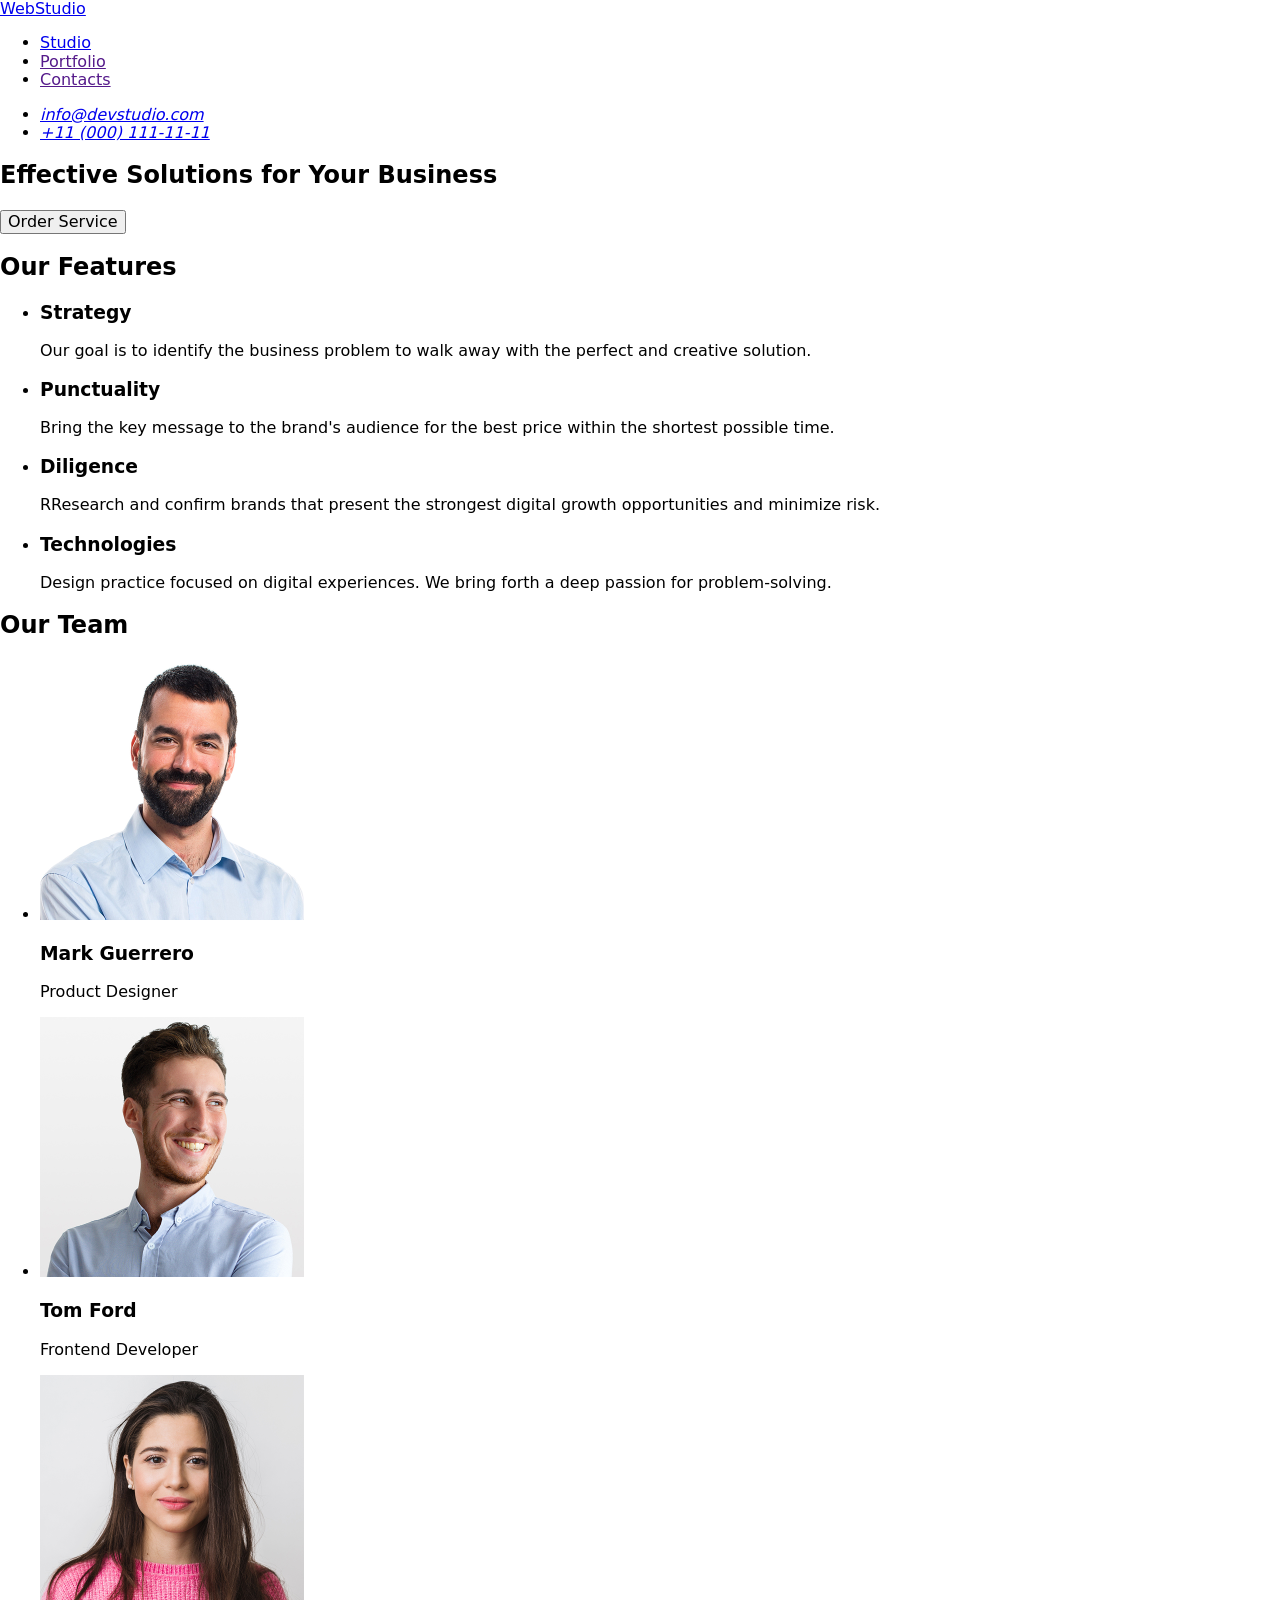
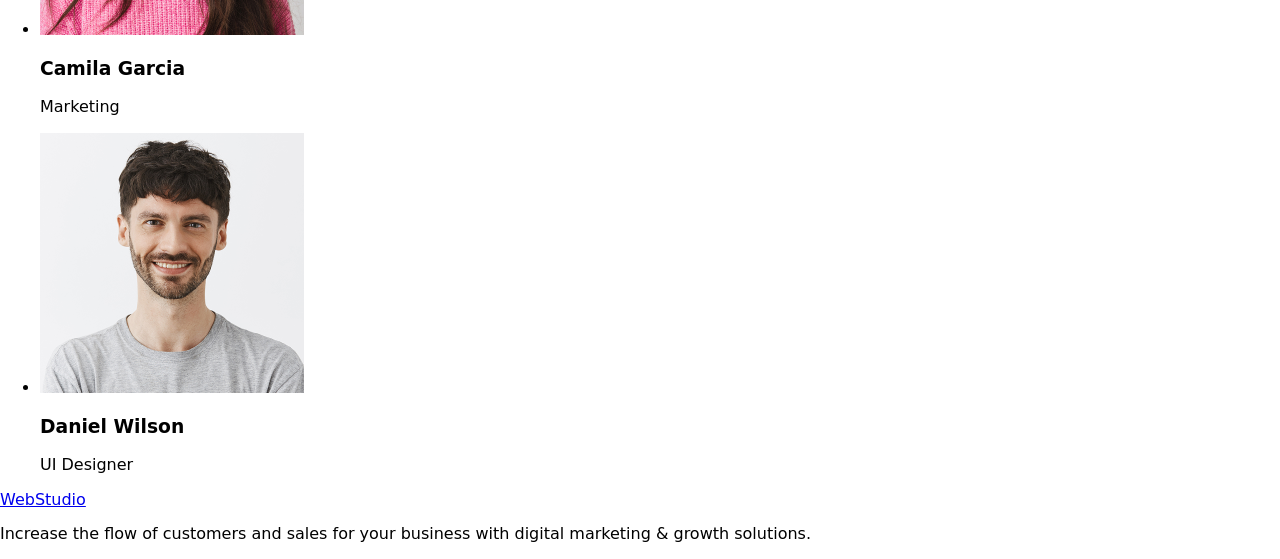
==== index.html @ c89d57f1 "css" ====
<!DOCTYPE html>
<html lang="en">
<head>
    <meta charset="UTF-8">
    <meta name="viewport" content="width=device-width, initial-scale=1.0">
    <link rel="preconnect" href="https://fonts.googleapis.com">
    <link rel="preconnect" href="https://fonts.gstatic.com" crossorigin>
    <link
        href="https://fonts.googleapis.com/css2?family=Raleway:ital,wght@0,100..900;1,100..900&family=Roboto:ital@0;1&display=swap"
        rel="stylesheet">
    <link rel="stylesheet" href="https://cdn.jsdelivr.net/npm/modern-normalize@2.0.0/modern-normalize.min.css">
    <link rel="stylesheet" href="./css/style.css" />
    <title>Document</title>
</head>

<body>
    <header>
        <a href="./index.html">WebStudio</a>
        <nav>
            <ul>
                <li><a href="./index.html">Studio</a></li>
                <li><a href="">Portfolio</a></li>
                <li><a href="">Contacts</a></li>
            </ul>
        </nav>
        <address>
            <ul>
                <li><a href="mailto:info@devstudio.com">info@devstudio.com</a></li>
                <li><a href="tel:+110001111111">+11 (000) 111-11-11</a></li>
            </ul>
        </address>
    </header>

    <main>
        <section>
            <h1>Effective Solutions for Your Business</h1>
            <button type="button">Order Service</button>
        </section>

        <section>
            <h2>Our Features</h2>
            <ul>
                <li>
                    <h3>Strategy</h3>
                    <p>Our goal is to identify the business problem to walk away with the perfect and creative solution.</p>
                </li>
                <li>
                    <h3>Punctuality</h3>
                    <p>Bring the key message to the brand's audience for the best price within the shortest possible time.</p>
                </li>
                <li>
                    <h3>Diligence</h3>
                    <p>RResearch and confirm brands that present the strongest digital growth opportunities and minimize risk.</p>
                </li>
                <li>
                    <h3>Technologies</h3>
                    <p>Design practice focused on digital experiences. We bring forth a deep passion for problem-solving.</p>
                </li>
            </ul>
        </section>

        <section>
            <h2>Our Team</h2>
            <ul>
                <li>
                    <img src="./images/img-3.jpg" width="264" height="260" alt="Mark Guerrero"/>
                    <h3>Mark Guerrero</h3>
                    <p>Product Designer</p>
                </li>
                <li>
                    <img src="./images/img-2.jpg" width="264" height="260" alt="Tom Ford" />
                    <h3>Tom Ford</h3>
                    <p>Frontend Developer</p>
                </li>
                <li>
                    <img src="./images/img-1.jpg" width="264" height="260" alt="Camila Garcia" />
                    <h3>Camila Garcia</h3>
                    <p>Marketing</p>
                </li>
                <li>
                    <img src="./images/img.jpg" width="264" height="260" alt="Daniel Wilson" />
                    <h3>Daniel Wilson</h3>
                    <p>UI Designer</p>
                </li>
            </ul>
        </section>
    </main>

    <footer>
        <a href="./index.html">WebStudio</a>
        <p>Increase the flow of customers and sales for your business with digital marketing & growth solutions.</p>
    </footer>
</body>
</html>
---- css/style.css ----
/*.roboto-<uniquifier> {
    font-family: "Roboto", sans-serif;
    font-optical-sizing: auto;
    font-weight: 400;
    font-style: normal;
    font-variation-settings:
        "wdth" 100;
}

.raleway-<uniquifier> {
    font-family: "Raleway", sans-serif;
    font-optical-sizing: auto;
    font-weight: <weight>;
    font-style: normal;
}
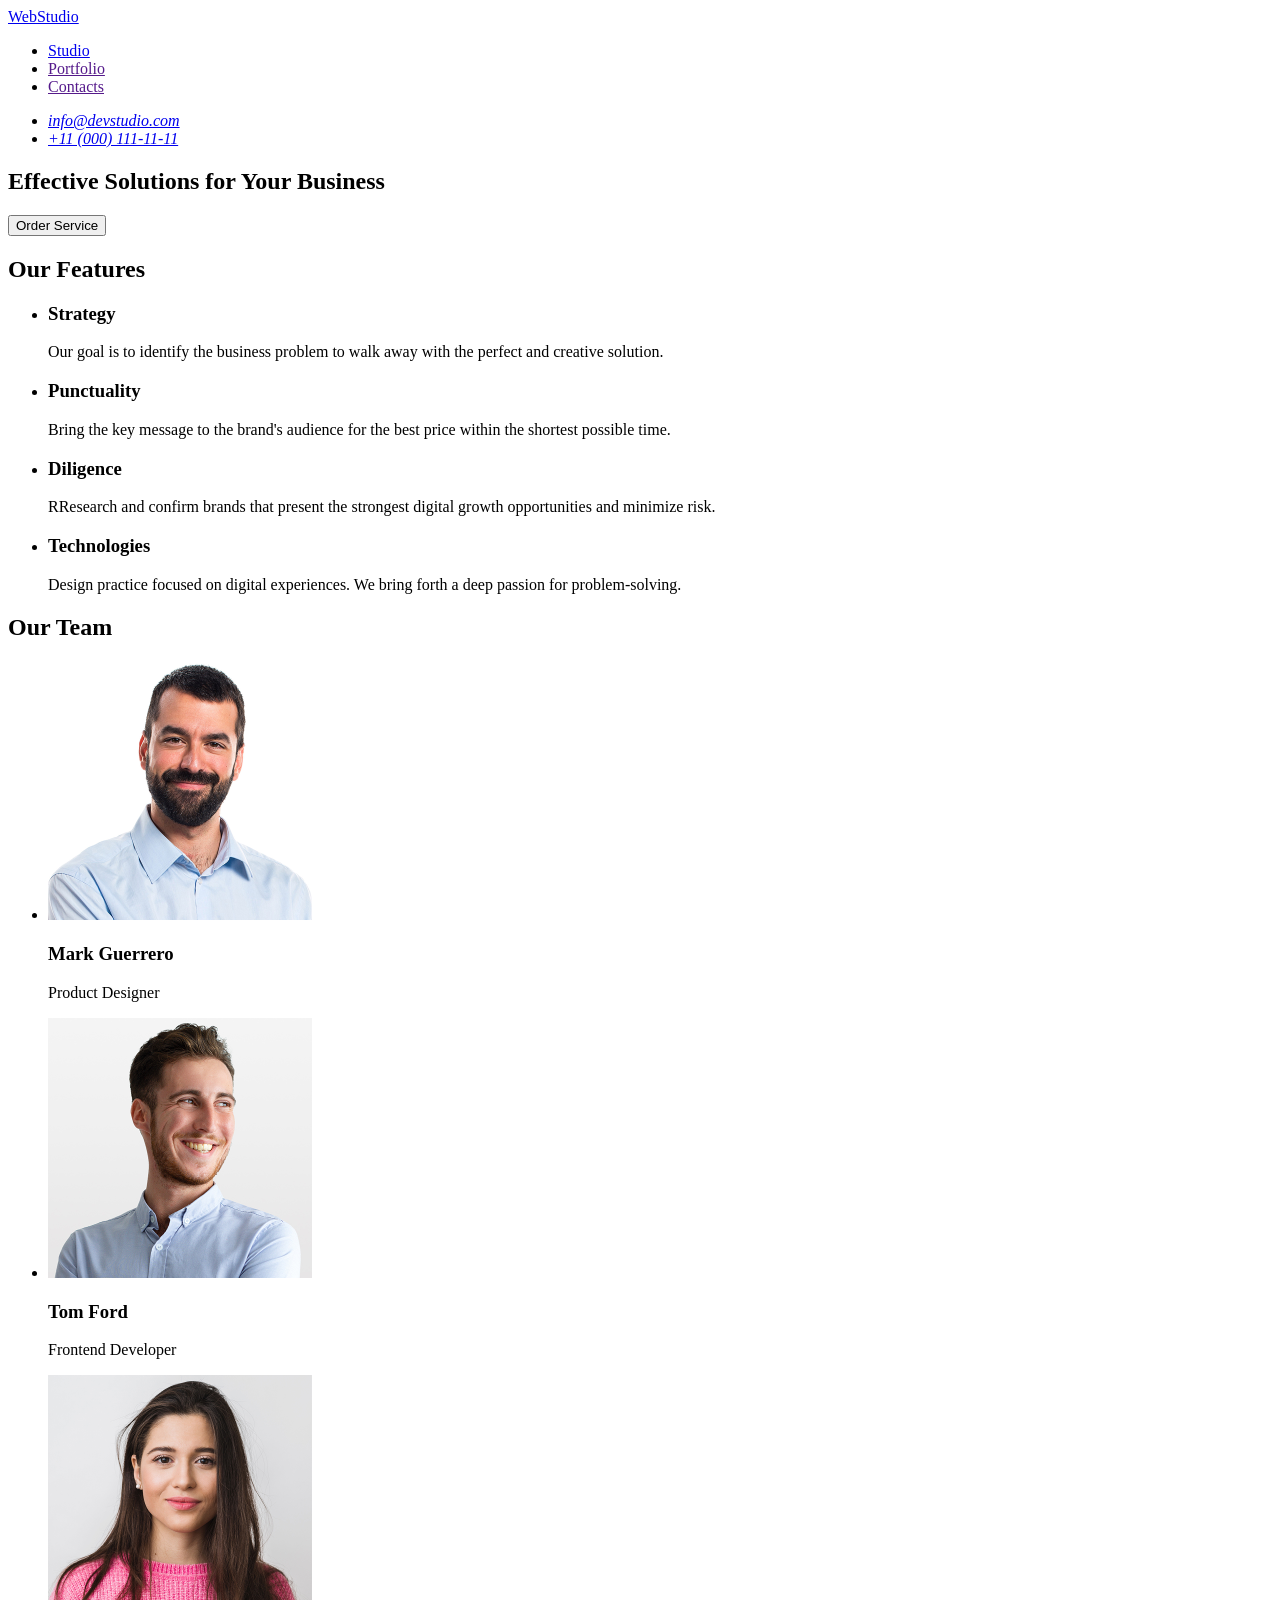
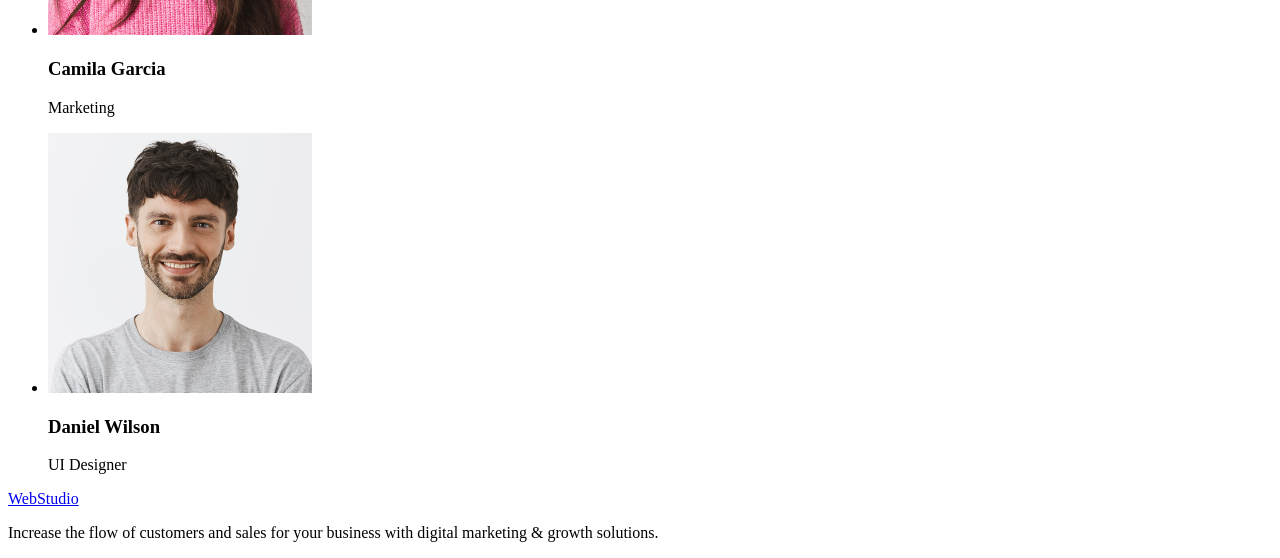
==== commit 9bdf2718: "fonts" ====
--- a/index.html
+++ b/index.html
@@ -5,11 +5,7 @@
     <meta name="viewport" content="width=device-width, initial-scale=1.0">
     <link rel="preconnect" href="https://fonts.googleapis.com">
     <link rel="preconnect" href="https://fonts.gstatic.com" crossorigin>
-    <link
-        href="https://fonts.googleapis.com/css2?family=Raleway:ital,wght@0,100..900;1,100..900&family=Roboto:ital@0;1&display=swap"
-        rel="stylesheet">
-    <link rel="stylesheet" href="https://cdn.jsdelivr.net/npm/modern-normalize@2.0.0/modern-normalize.min.css">
-    <link rel="stylesheet" href="./css/style.css" />
+    <link href="https://fonts.googleapis.com/css2?family=Raleway:ital,wght@0,700;1,700&family=Roboto:ital,wght@0,100..900;1,100..900&display=swap" rel="stylesheet">
     <title>Document</title>
 </head>
 
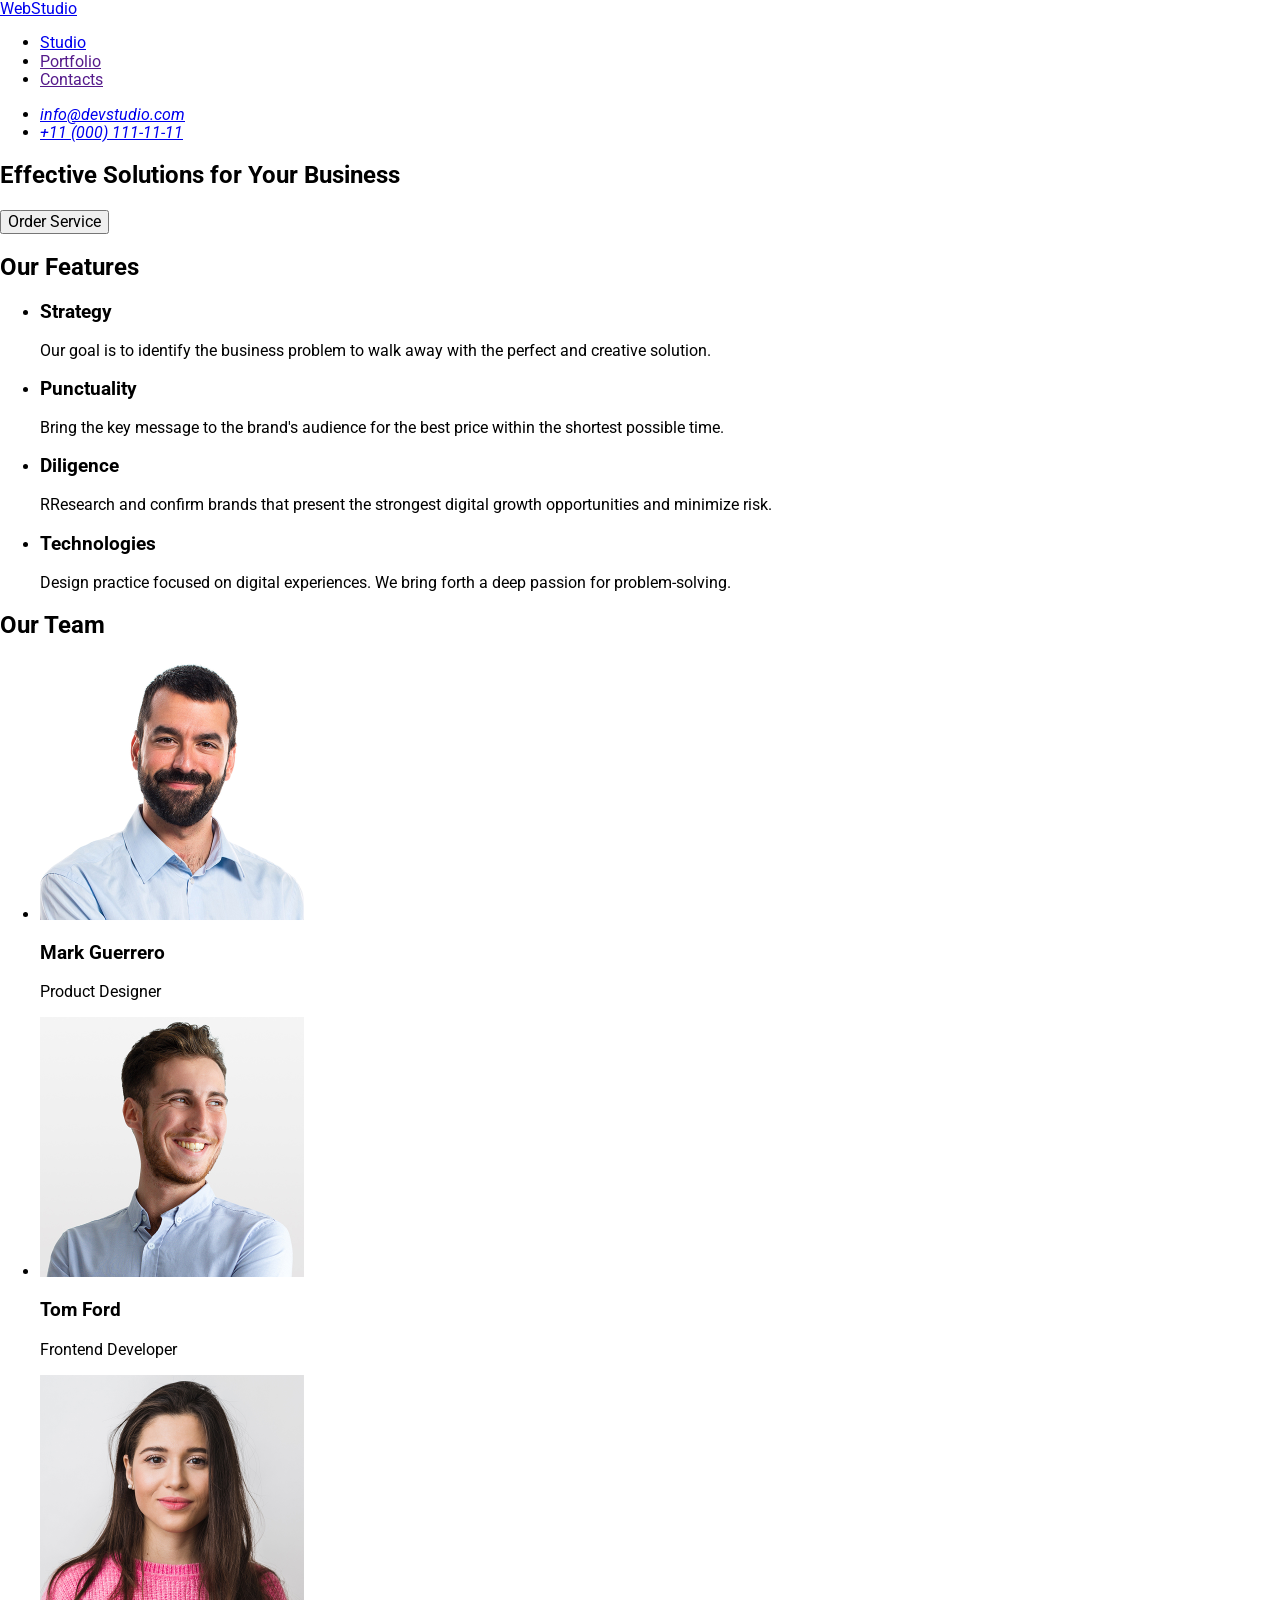
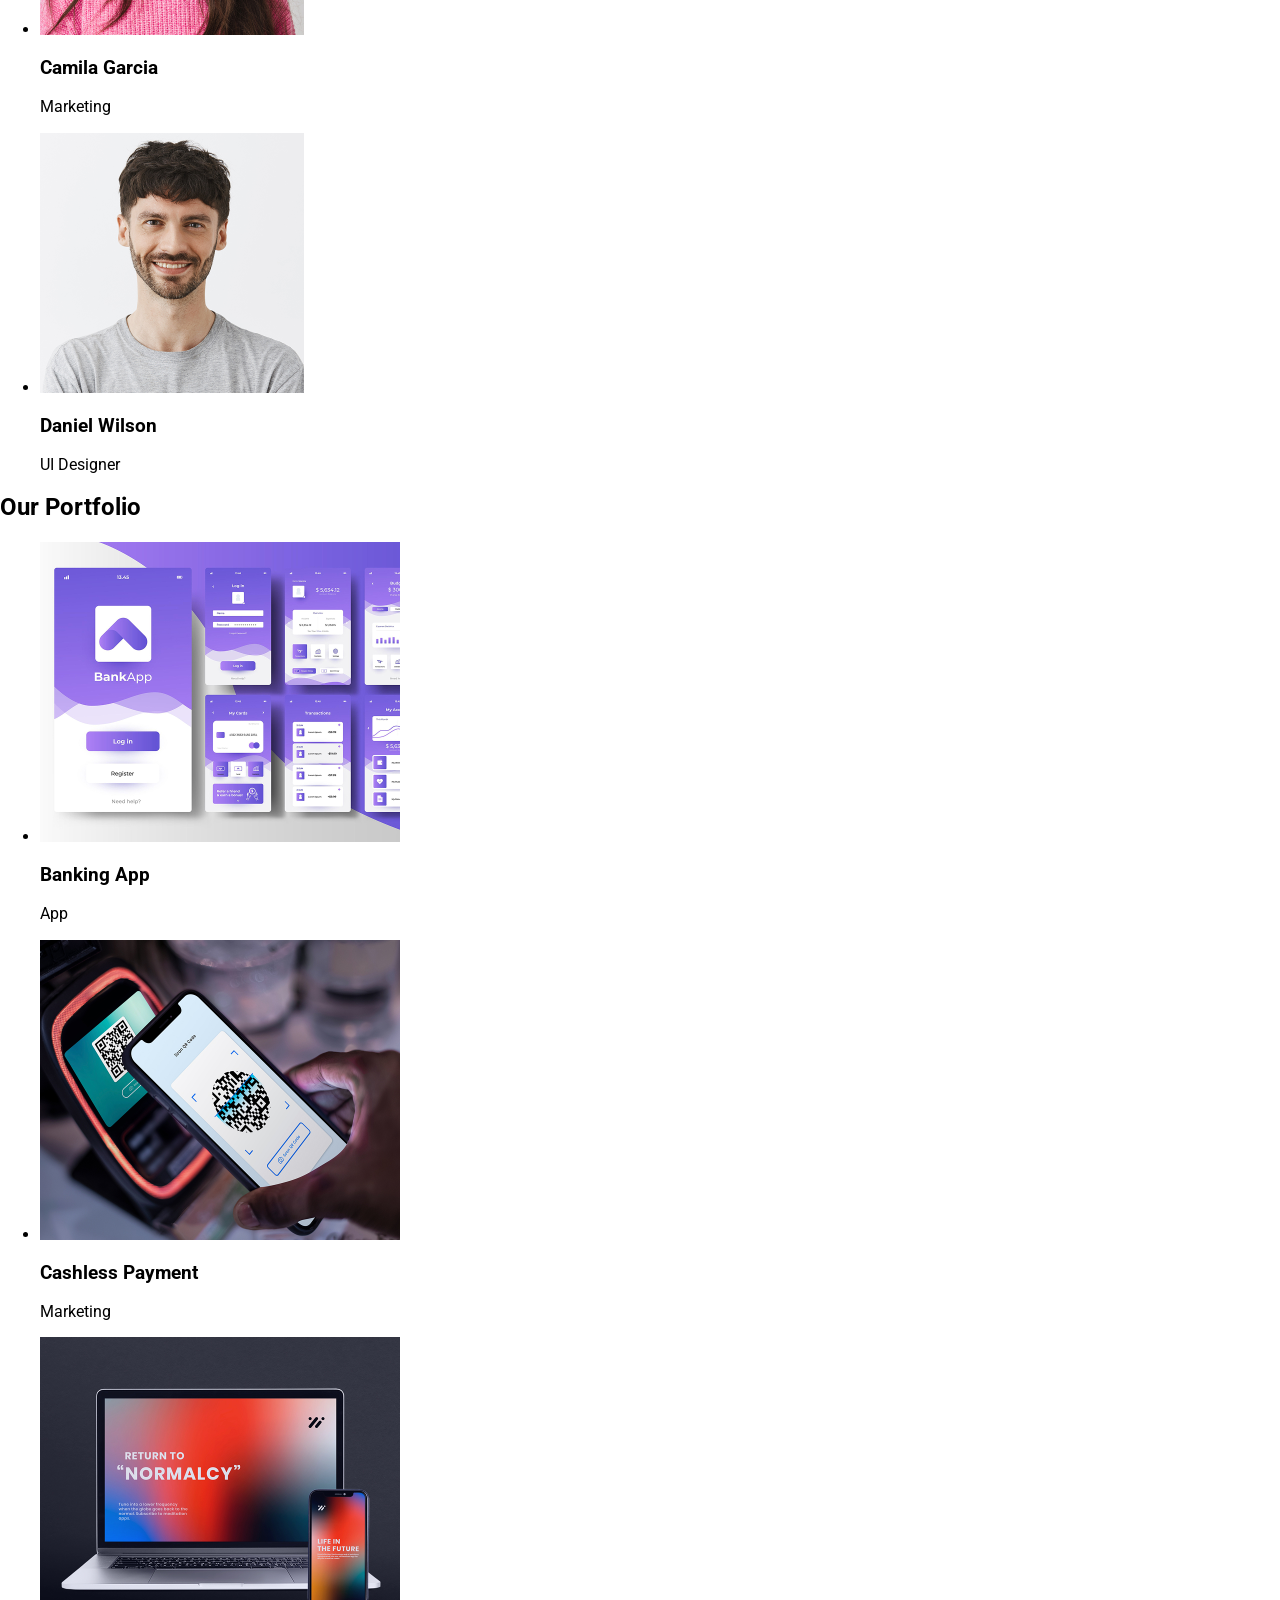
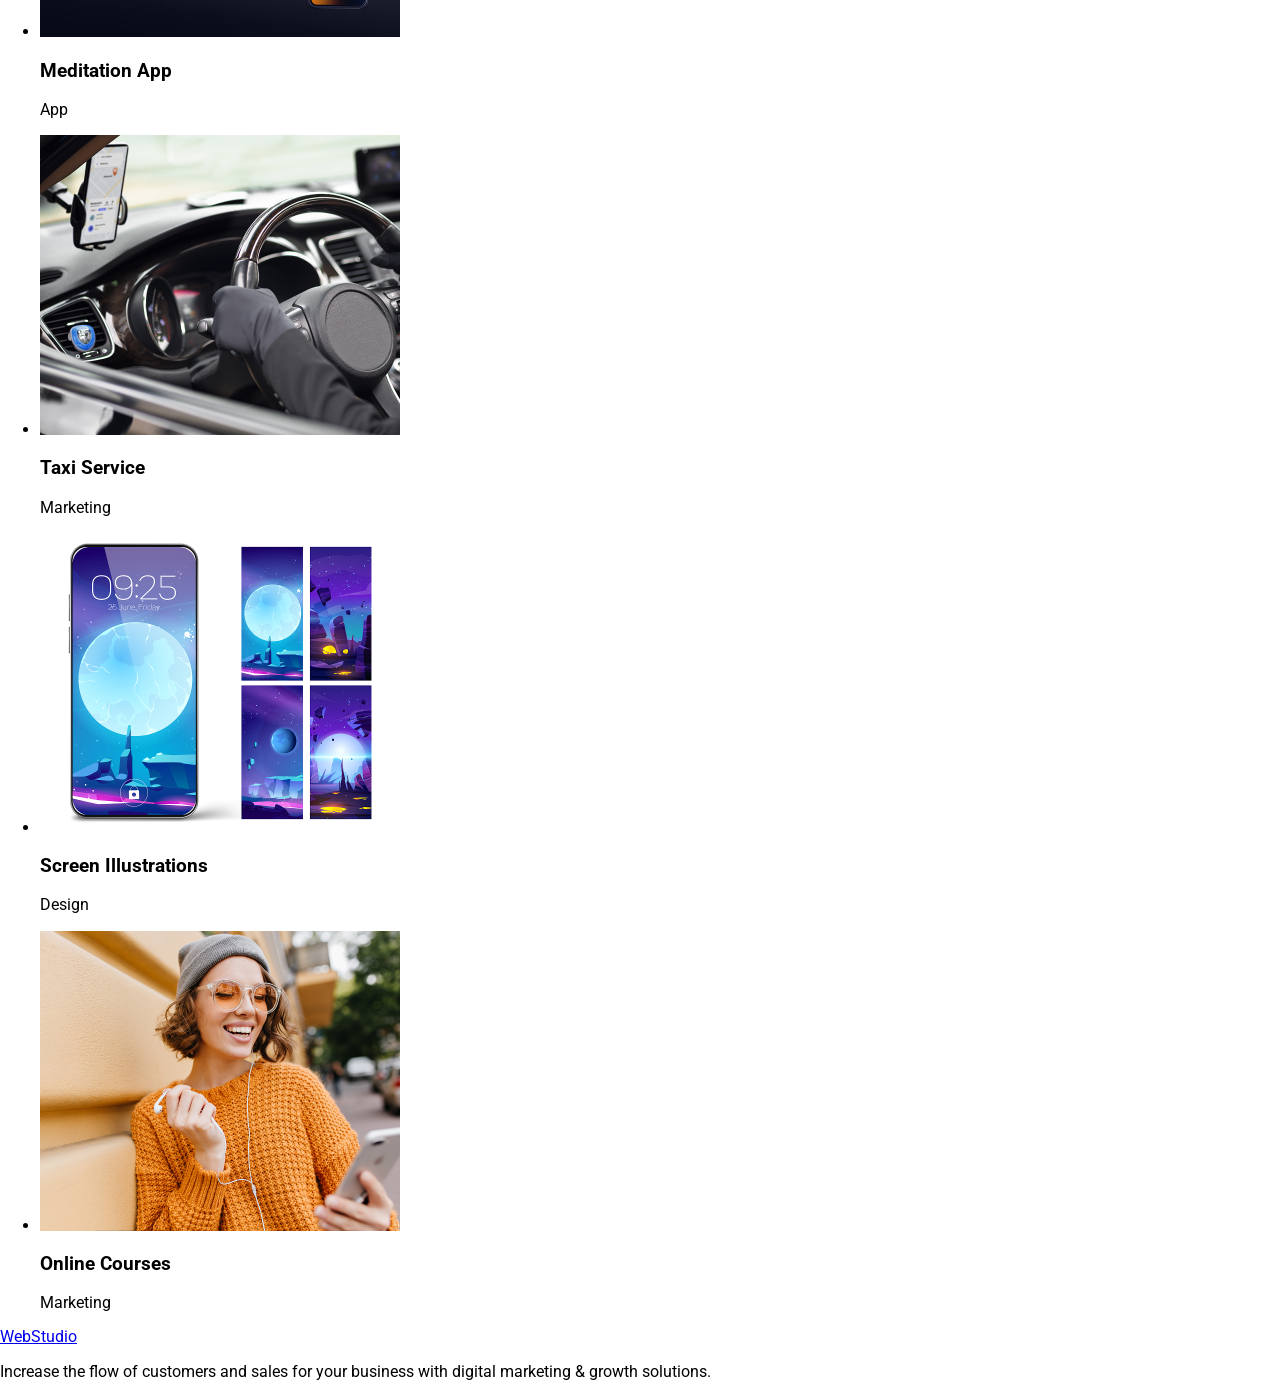
==== commit 99a64d18: "section our portfolio" ====
--- a/index.html
+++ b/index.html
@@ -5,7 +5,9 @@
     <meta name="viewport" content="width=device-width, initial-scale=1.0">
     <link rel="preconnect" href="https://fonts.googleapis.com">
     <link rel="preconnect" href="https://fonts.gstatic.com" crossorigin>
-    <link href="https://fonts.googleapis.com/css2?family=Raleway:ital,wght@0,700;1,700&family=Roboto:ital,wght@0,100..900;1,100..900&display=swap" rel="stylesheet">
+    <link href="https://fonts.googleapis.com/css2?family=Raleway:ital,wght@0,700;1,700&family=Roboto:ital,wght@0,400;500;700&display=swap" rel="stylesheet">
+    <link rel="stylesheet" href="https://cdn.jsdelivr.net/npm/modern-normalize@2.0.0/modern-normalize.min.css">
+    <link rel="stylesheet" href="./css/style.css">
     <title>Document</title>
 </head>
 
@@ -59,24 +61,64 @@
             <h2>Our Team</h2>
             <ul>
                 <li>
-                    <img src="./images/img-3.jpg" width="264" height="260" alt="Mark Guerrero"/>
+                    <img src="./images/guerrero.jpg" width="264" height="260" alt="Mark Guerrero"/>
                     <h3>Mark Guerrero</h3>
                     <p>Product Designer</p>
                 </li>
                 <li>
-                    <img src="./images/img-2.jpg" width="264" height="260" alt="Tom Ford" />
+                    <img src="./images/ford.jpg" width="264" height="260" alt="Tom Ford" />
                     <h3>Tom Ford</h3>
                     <p>Frontend Developer</p>
                 </li>
                 <li>
-                    <img src="./images/img-1.jpg" width="264" height="260" alt="Camila Garcia" />
+                    <img src="./images/garcia.jpg" width="264" height="260" alt="Camila Garcia" />
                     <h3>Camila Garcia</h3>
                     <p>Marketing</p>
                 </li>
                 <li>
-                    <img src="./images/img.jpg" width="264" height="260" alt="Daniel Wilson" />
+                    <img src="./images/wilson.jpg" width="264" height="260" alt="Daniel Wilson" />
                     <h3>Daniel Wilson</h3>
                     <p>UI Designer</p>
+                </li>
+            </ul>
+        </section>
+
+        <section>
+            <h2>Our Portfolio</h2>
+            <ul>
+                <li>
+                    <img src="./images/banking_app.jpg" width="360" height="300" alt="Mobile banking app UI screens in purple gradient style" />
+                    <h3>Banking App</h3>
+                    <p>App</p>
+                </li>
+                <li>
+                    <img src="./images/cashless_payment.jpg" width="360" height="300"
+                        alt="Hand holding a smartphone scanning a QR code on a payment terminal" />
+                    <h3>Cashless Payment</h3>
+                    <p>Marketing</p>
+                </li>
+                <li>
+                    <img src="./images/meditation_app.jpg" width="360" height="300"
+                        alt="Laptop and smartphone displaying colorful gradient screens with promotional text for a meditation app" />
+                    <h3>Meditation App</h3>
+                    <p>App</p>
+                </li>
+                <li>
+                    <img src="./images/taxi_service.jpg" width="360" height="300"
+                        alt="Car interior with a smartphone used as a taxi meter" />
+                    <h3>Taxi Service</h3>
+                    <p>Marketing</p>
+                </li>
+                <li>
+                    <img src="./images/screen_illustrations.jpg" width="360" height="300"
+                        alt="Smartphone displaying its wallpaper" />
+                    <h3>Screen Illustrations</h3>
+                    <p>Design</p>
+                </li>
+                <li>
+                    <img src="./images/online_courses.jpg" width="360" height="300" alt="Smiling woman in headphones listening to an online course" />
+                    <h3>Online Courses</h3>
+                    <p>Marketing</p>
                 </li>
             </ul>
         </section>
--- a/css/style.css
+++ b/css/style.css
@@ -0,0 +1,6 @@
+body {
+    font-family: "Roboto", sans-serif;
+    font-optical-sizing: auto;
+    font-weight: 400;
+}
+
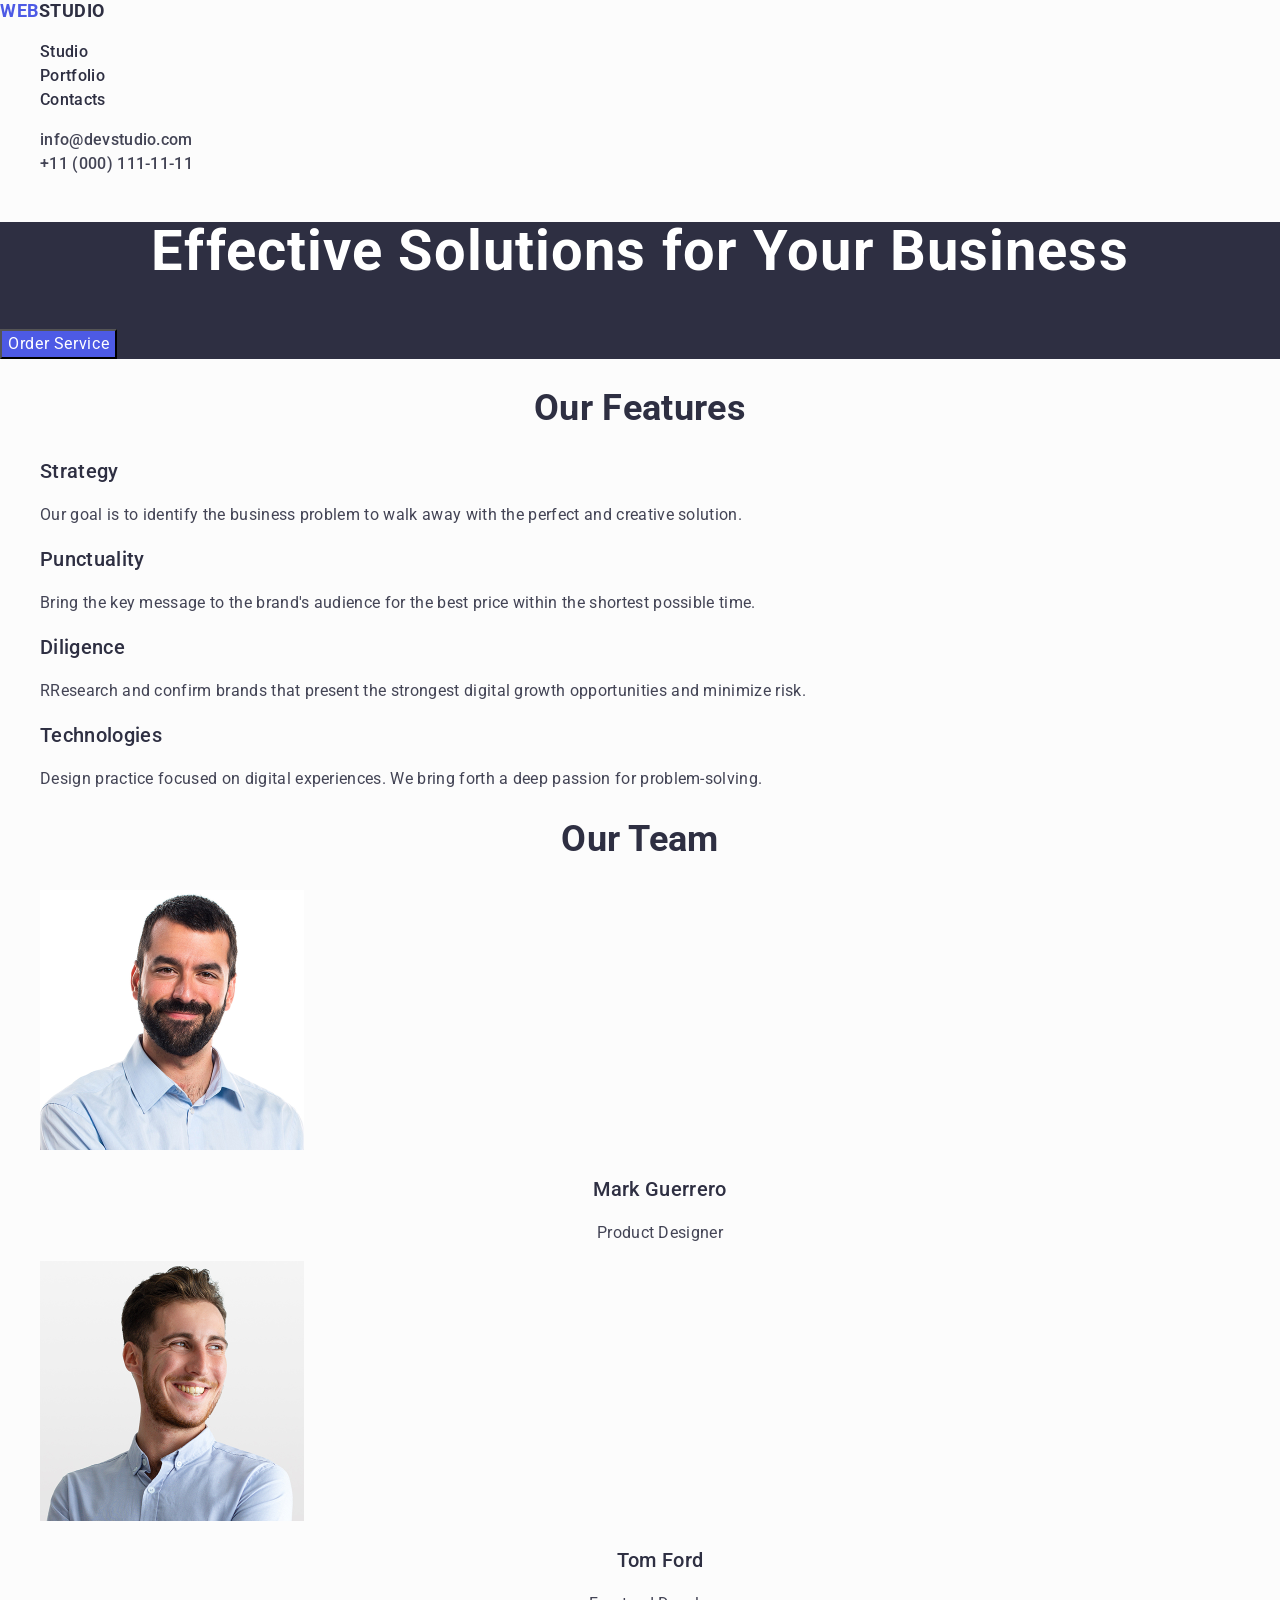
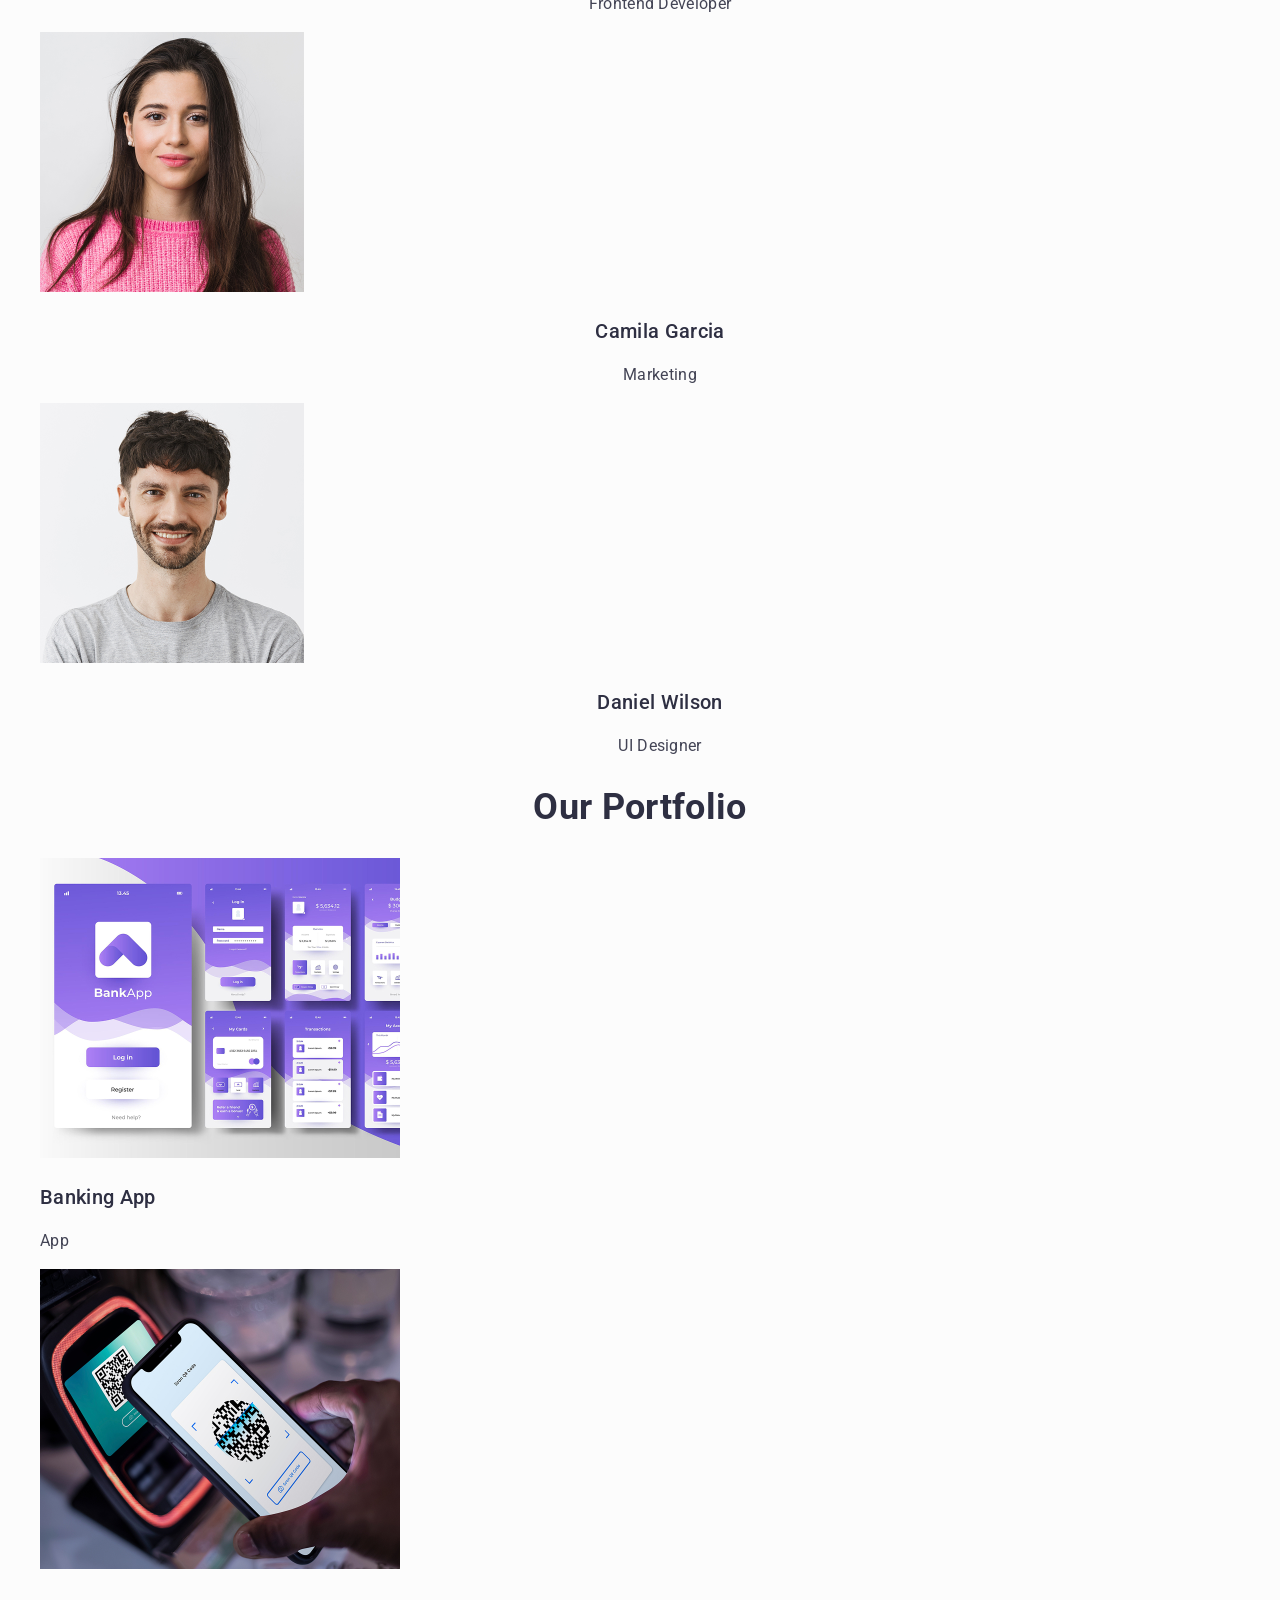
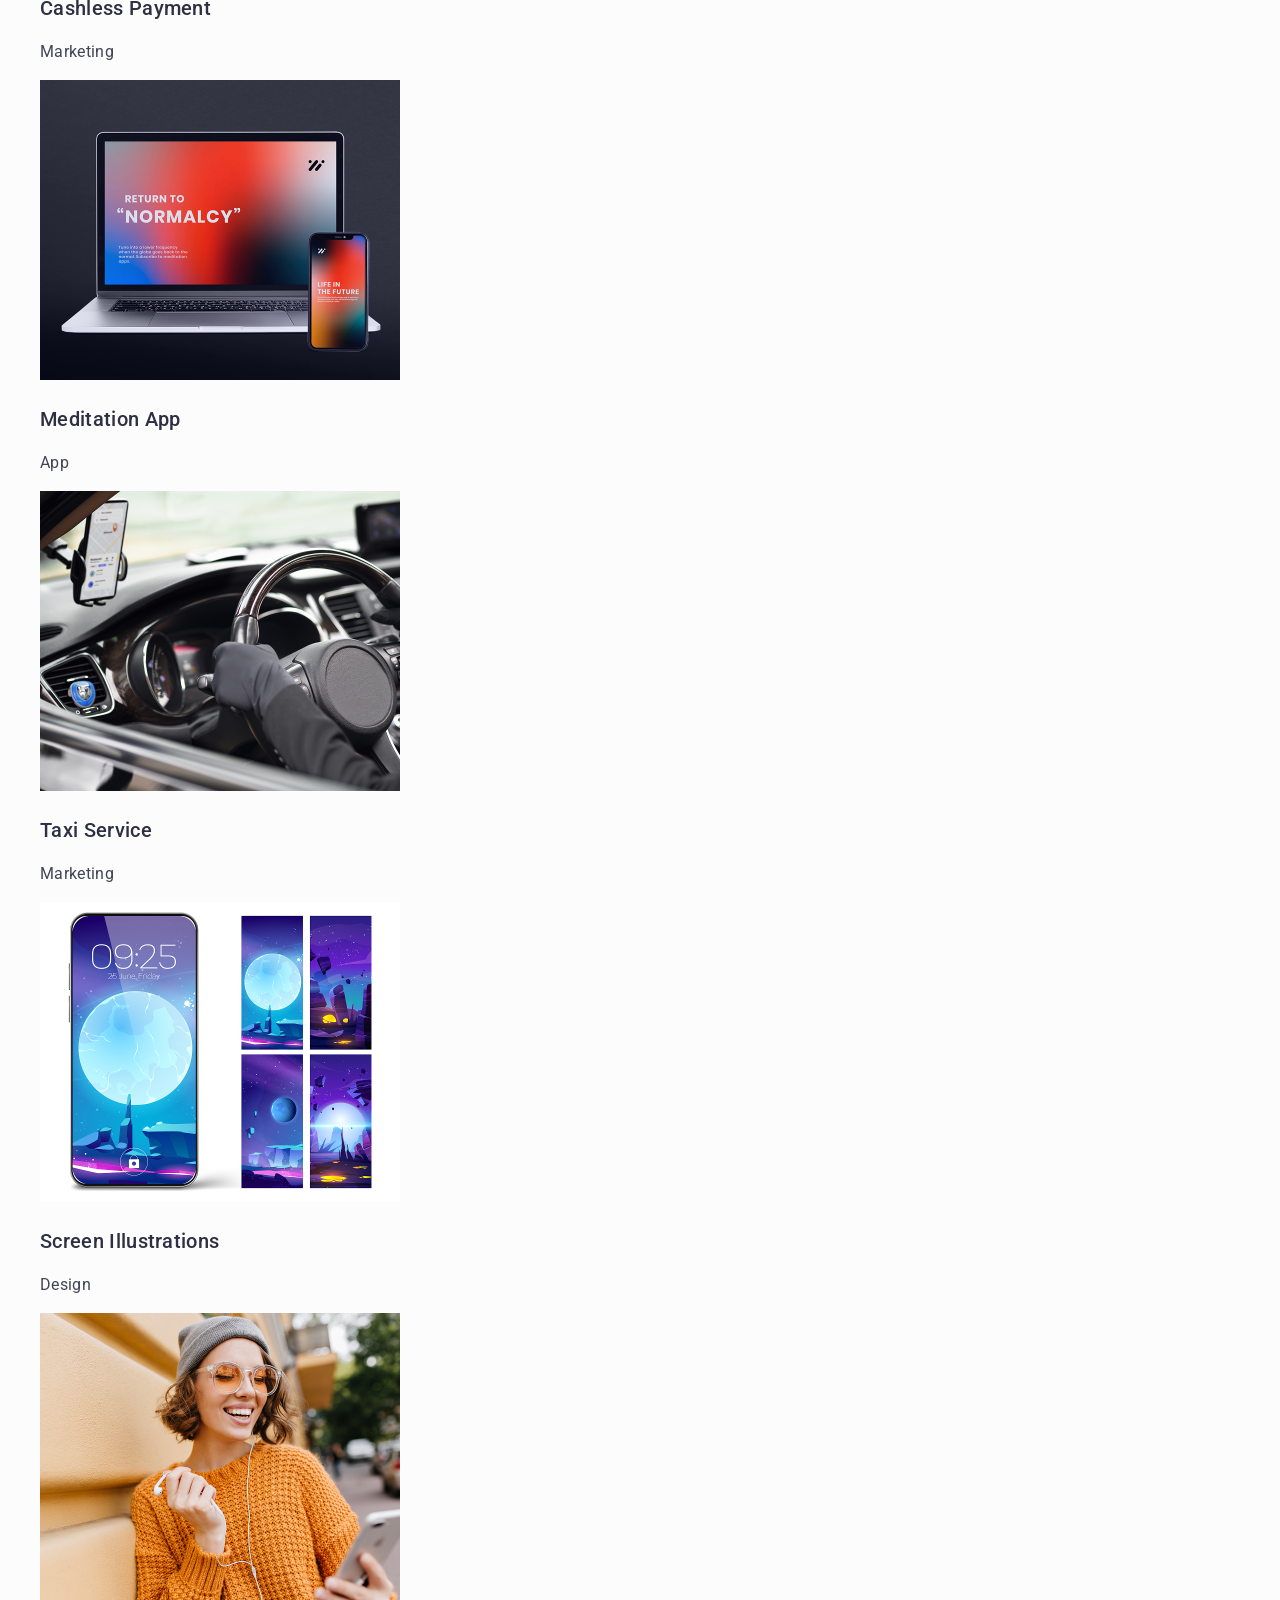
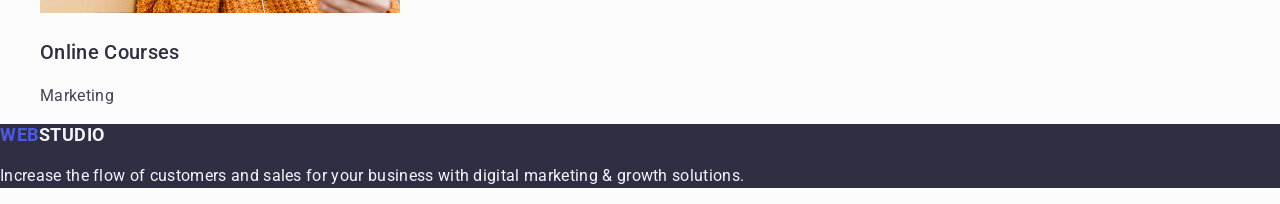
==== commit 3aca4d6c: "finish" ====
--- a/index.html
+++ b/index.html
@@ -6,127 +6,134 @@
     <link rel="preconnect" href="https://fonts.googleapis.com">
     <link rel="preconnect" href="https://fonts.gstatic.com" crossorigin>
     <link href="https://fonts.googleapis.com/css2?family=Raleway:ital,wght@0,700;1,700&family=Roboto:ital,wght@0,400;500;700&display=swap" rel="stylesheet">
-    <link rel="stylesheet" href="https://cdn.jsdelivr.net/npm/modern-normalize@2.0.0/modern-normalize.min.css">
+    <link rel="stylesheet" href="https://cdnjs.cloudflare.com/ajax/libs/modern-normalize/3.0.1/modern-normalize.min.css"
+        integrity="sha512-q6WgHqiHlKyOqslT/lgBgodhd03Wp4BEqKeW6nNtlOY4quzyG3VoQKFrieaCeSnuVseNKRGpGeDU3qPmabCANg=="
+        crossorigin="anonymous" referrerpolicy="no-referrer" />
     <link rel="stylesheet" href="./css/style.css">
+    <link rel="stylesheet" href="./css/main.css">
     <title>Document</title>
 </head>
 
 <body>
     <header>
-        <a href="./index.html">WebStudio</a>
+        <a class="logo" href="./index.html"><span class="logo-link">Web</span>Studio</a>
         <nav>
             <ul>
-                <li><a href="./index.html">Studio</a></li>
-                <li><a href="">Portfolio</a></li>
-                <li><a href="">Contacts</a></li>
+                <li><a class="nav-link link-active" href="./index.html">Studio</a></li>
+                <li><a class="nav-link" href="">Portfolio</a></li>
+                <li><a class="nav-link" href="">Contacts</a></li>
             </ul>
         </nav>
         <address>
             <ul>
-                <li><a href="mailto:info@devstudio.com">info@devstudio.com</a></li>
-                <li><a href="tel:+110001111111">+11 (000) 111-11-11</a></li>
+                <li><a class="adress-link" href="mailto:info@devstudio.com">info@devstudio.com</a></li>
+                <li><a class="adress-link" href="tel:+110001111111">+11 (000) 111-11-11</a></li>
             </ul>
         </address>
     </header>
 
     <main>
-        <section>
-            <h1>Effective Solutions for Your Business</h1>
-            <button type="button">Order Service</button>
+        <section class="hero">
+            <h1 class="hero-title">Effective Solutions for Your Business</h1>
+            <button class="hero-button" type="button">Order Service</button>
         </section>
 
         <section>
-            <h2>Our Features</h2>
+            <h2 class="features">Our Features</h2>
             <ul>
                 <li>
-                    <h3>Strategy</h3>
-                    <p>Our goal is to identify the business problem to walk away with the perfect and creative solution.</p>
+                    <h3 class="
+                    features-heading">Strategy</h3>
+                    <p class="features-paragraph">Our goal is to identify the business problem to walk away with the perfect and creative solution.</p>
                 </li>
                 <li>
-                    <h3>Punctuality</h3>
-                    <p>Bring the key message to the brand's audience for the best price within the shortest possible time.</p>
+                    <h3 class="
+                    features-heading">Punctuality</h3>
+                    <p class="features-paragraph">Bring the key message to the brand's audience for the best price within the shortest possible time.</p>
                 </li>
                 <li>
-                    <h3>Diligence</h3>
-                    <p>RResearch and confirm brands that present the strongest digital growth opportunities and minimize risk.</p>
+                    <h3 class="
+                    features-heading">Diligence</h3>
+                    <p class="features-paragraph">RResearch and confirm brands that present the strongest digital growth opportunities and minimize risk.</p>
                 </li>
                 <li>
-                    <h3>Technologies</h3>
-                    <p>Design practice focused on digital experiences. We bring forth a deep passion for problem-solving.</p>
+                    <h3 class="
+                    features-heading">Technologies</h3>
+                    <p class="features-paragraph">Design practice focused on digital experiences. We bring forth a deep passion for problem-solving.</p>
                 </li>
             </ul>
         </section>
 
         <section>
-            <h2>Our Team</h2>
+            <h2 class="team">Our Team</h2>
             <ul>
                 <li>
-                    <img src="./images/guerrero.jpg" width="264" height="260" alt="Mark Guerrero"/>
-                    <h3>Mark Guerrero</h3>
-                    <p>Product Designer</p>
+                    <img class="team-photo" src="./images/guerrero.jpg" width="264" height="260" alt="Mark Guerrero"/>
+                    <h3 class="team-heading">Mark Guerrero</h3>
+                    <p class="team-paragraph">Product Designer</p>
                 </li>
                 <li>
-                    <img src="./images/ford.jpg" width="264" height="260" alt="Tom Ford" />
-                    <h3>Tom Ford</h3>
-                    <p>Frontend Developer</p>
+                    <img class="team-photo" src="./images/ford.jpg" width="264" height="260" alt="Tom Ford" />
+                    <h3 class="team-heading">Tom Ford</h3>
+                    <p class="team-paragraph">Frontend Developer</p>
                 </li>
                 <li>
-                    <img src="./images/garcia.jpg" width="264" height="260" alt="Camila Garcia" />
-                    <h3>Camila Garcia</h3>
-                    <p>Marketing</p>
+                    <img class="team-photo" src="./images/garcia.jpg" width="264" height="260" alt="Camila Garcia" />
+                    <h3 class="team-heading">Camila Garcia</h3>
+                    <p class="team-paragraph">Marketing</p>
                 </li>
                 <li>
-                    <img src="./images/wilson.jpg" width="264" height="260" alt="Daniel Wilson" />
-                    <h3>Daniel Wilson</h3>
-                    <p>UI Designer</p>
+                    <img class="team-photo" src="./images/wilson.jpg" width="264" height="260" alt="Daniel Wilson" />
+                    <h3 class="team-heading">Daniel Wilson</h3>
+                    <p class="team-paragraph">UI Designer</p>
                 </li>
             </ul>
         </section>
 
         <section>
-            <h2>Our Portfolio</h2>
+            <h2 class="portfolio">Our Portfolio</h2>
             <ul>
                 <li>
-                    <img src="./images/banking_app.jpg" width="360" height="300" alt="Mobile banking app UI screens in purple gradient style" />
-                    <h3>Banking App</h3>
-                    <p>App</p>
+                    <img class="portfolio-photo" src="./images/banking_app.jpg" width="360" height="300" alt="Mobile banking app UI screens in purple gradient style" />
+                    <h3 class="portfolio-heading">Banking App</h3>
+                    <p class="portfolio-paragraph">App</p>
                 </li>
                 <li>
                     <img src="./images/cashless_payment.jpg" width="360" height="300"
                         alt="Hand holding a smartphone scanning a QR code on a payment terminal" />
-                    <h3>Cashless Payment</h3>
-                    <p>Marketing</p>
+                    <h3 class="portfolio-heading">Cashless Payment</h3>
+                    <p class="portfolio-paragraph">Marketing</p>
                 </li>
                 <li>
                     <img src="./images/meditation_app.jpg" width="360" height="300"
                         alt="Laptop and smartphone displaying colorful gradient screens with promotional text for a meditation app" />
-                    <h3>Meditation App</h3>
-                    <p>App</p>
+                    <h3 class="portfolio-heading">Meditation App</h3>
+                    <p class="portfolio-paragraph">App</p>
                 </li>
                 <li>
                     <img src="./images/taxi_service.jpg" width="360" height="300"
                         alt="Car interior with a smartphone used as a taxi meter" />
-                    <h3>Taxi Service</h3>
-                    <p>Marketing</p>
+                    <h3 class="portfolio-heading">Taxi Service</h3>
+                    <p class="portfolio-paragraph">Marketing</p>
                 </li>
                 <li>
-                    <img src="./images/screen_illustrations.jpg" width="360" height="300"
+                    <img class="portfolio-photo" src="./images/screen_illustrations.jpg" width="360" height="300"
                         alt="Smartphone displaying its wallpaper" />
-                    <h3>Screen Illustrations</h3>
-                    <p>Design</p>
+                    <h3 class="portfolio-heading">Screen Illustrations</h3>
+                    <p class="portfolio-paragraph">Design</p>
                 </li>
                 <li>
-                    <img src="./images/online_courses.jpg" width="360" height="300" alt="Smiling woman in headphones listening to an online course" />
-                    <h3>Online Courses</h3>
-                    <p>Marketing</p>
+                    <img class="portfolio-photo" src="./images/online_courses.jpg" width="360" height="300" alt="Smiling woman in headphones listening to an online course" />
+                    <h3 class="portfolio-heading">Online Courses</h3>
+                    <p class="portfolio-paragraph">Marketing</p>
                 </li>
             </ul>
         </section>
     </main>
 
-    <footer>
-        <a href="./index.html">WebStudio</a>
-        <p>Increase the flow of customers and sales for your business with digital marketing & growth solutions.</p>
+    <footer class="footer">
+        <a class="logo logo-footer" href="./index.html"><span class="logo-link">Web</span>Studio</a>
+        <p class="footer-paragraph">Increase the flow of customers and sales for your business with digital marketing & growth solutions.</p>
     </footer>
 </body>
 </html>
--- a/css/style.css
+++ b/css/style.css
@@ -1,6 +1,57 @@
-body {
-    font-family: "Roboto", sans-serif;
-    font-optical-sizing: auto;
-    font-weight: 400;
+:root {
+    --iris: #4d5ae5;
+    --ocean: #404bbf;
+    --navy-blue: #2e2f42;
+    --green: #31d0aa;
+    --slate: #434455;
+    --light-slate: #8e8f99;
+    --cornflower: #e7e9fc;
+    --cloud: #f4f4fd;
+    --navy-blue-modal: rgba(46, 47, 66, 0.4);
+    --grey: rgba(46, 47, 66, 0.7);
+    --white: #fff;
+    --dairy: #fcfcfc;
 }
 
+:root {
+    --font-family: "Roboto", sans-serif;
+    --second-family: "Raleway", sans-serif;
+}
+
+body{
+    font-family: var(--font-family);
+    font-size: 16px;
+    font-weight: 500;
+    color: var(--navy-blue);
+    background-color: var(--dairy);
+    line-height: 1.5;
+    letter-spacing: 0.02em;
+}
+
+a {
+    text-decoration: none;
+    color: var(--text-black);
+    outline: none;
+}
+
+ul {
+    list-style: none;
+}
+
+h2 {
+    font-weight: 700;
+    font-size: 36px;
+    line-height: 1.11;
+    text-align: center;
+}
+
+h3 {
+    font-size: 20px;
+    font-weight: 500;
+    line-height: 1.2;
+}
+
+p {
+    font-weight: 400;
+    color: var(--slate);
+}
--- a/css/main.css
+++ b/css/main.css
@@ -0,0 +1,80 @@
+/* HEADER*/
+.logo {
+    font-weight: 700;
+    font-size: 18px;
+    line-height: 1.16;
+    letter-spacing: 0.03em;
+    text-transform: uppercase;
+}
+
+.logo .logo-link {
+    color: var(--iris);
+}
+
+.nav-link:hover,
+.nav-link:focus {
+    color: var(--ocean);
+}
+
+.link-active:active{
+    text-decoration: underline;
+}
+
+.adress-link {
+    color: var(--slate);
+    font-style: normal;
+}
+
+.adress-link:hover,
+.adress-link:focus {
+    color: var(--ocean);
+}
+
+/* Section HERO*/
+.hero {
+    background-color: var(--navy-blue);
+}
+
+.hero-title {
+    font-weight: 700;
+    font-size: 56px;
+    line-height: 1.07;
+    letter-spacing: 0.02em;
+    text-align: center;
+    color: var(--white);
+}
+
+.hero-button {
+    line-height: 1.5;
+    letter-spacing: 0.04em;
+    color: var(--white);
+    background: var(--iris);
+}
+
+/* Section OUR FEATURES
+The section inherits from the file style.css*/
+
+/* Section OUR FEATURES*/
+.team-heading {
+    text-align: center;
+}
+
+.team-paragraph {
+    text-align: center;
+}
+
+/* Section OUR FEATURES
+The section inherits from the file style.css*/
+
+/* FOOTER */
+.footer {
+    background-color: var(--navy-blue);
+}
+
+.logo-footer {
+    color: var(--cloud);
+}
+
+.footer-paragraph {
+    color: var(--cloud);
+}
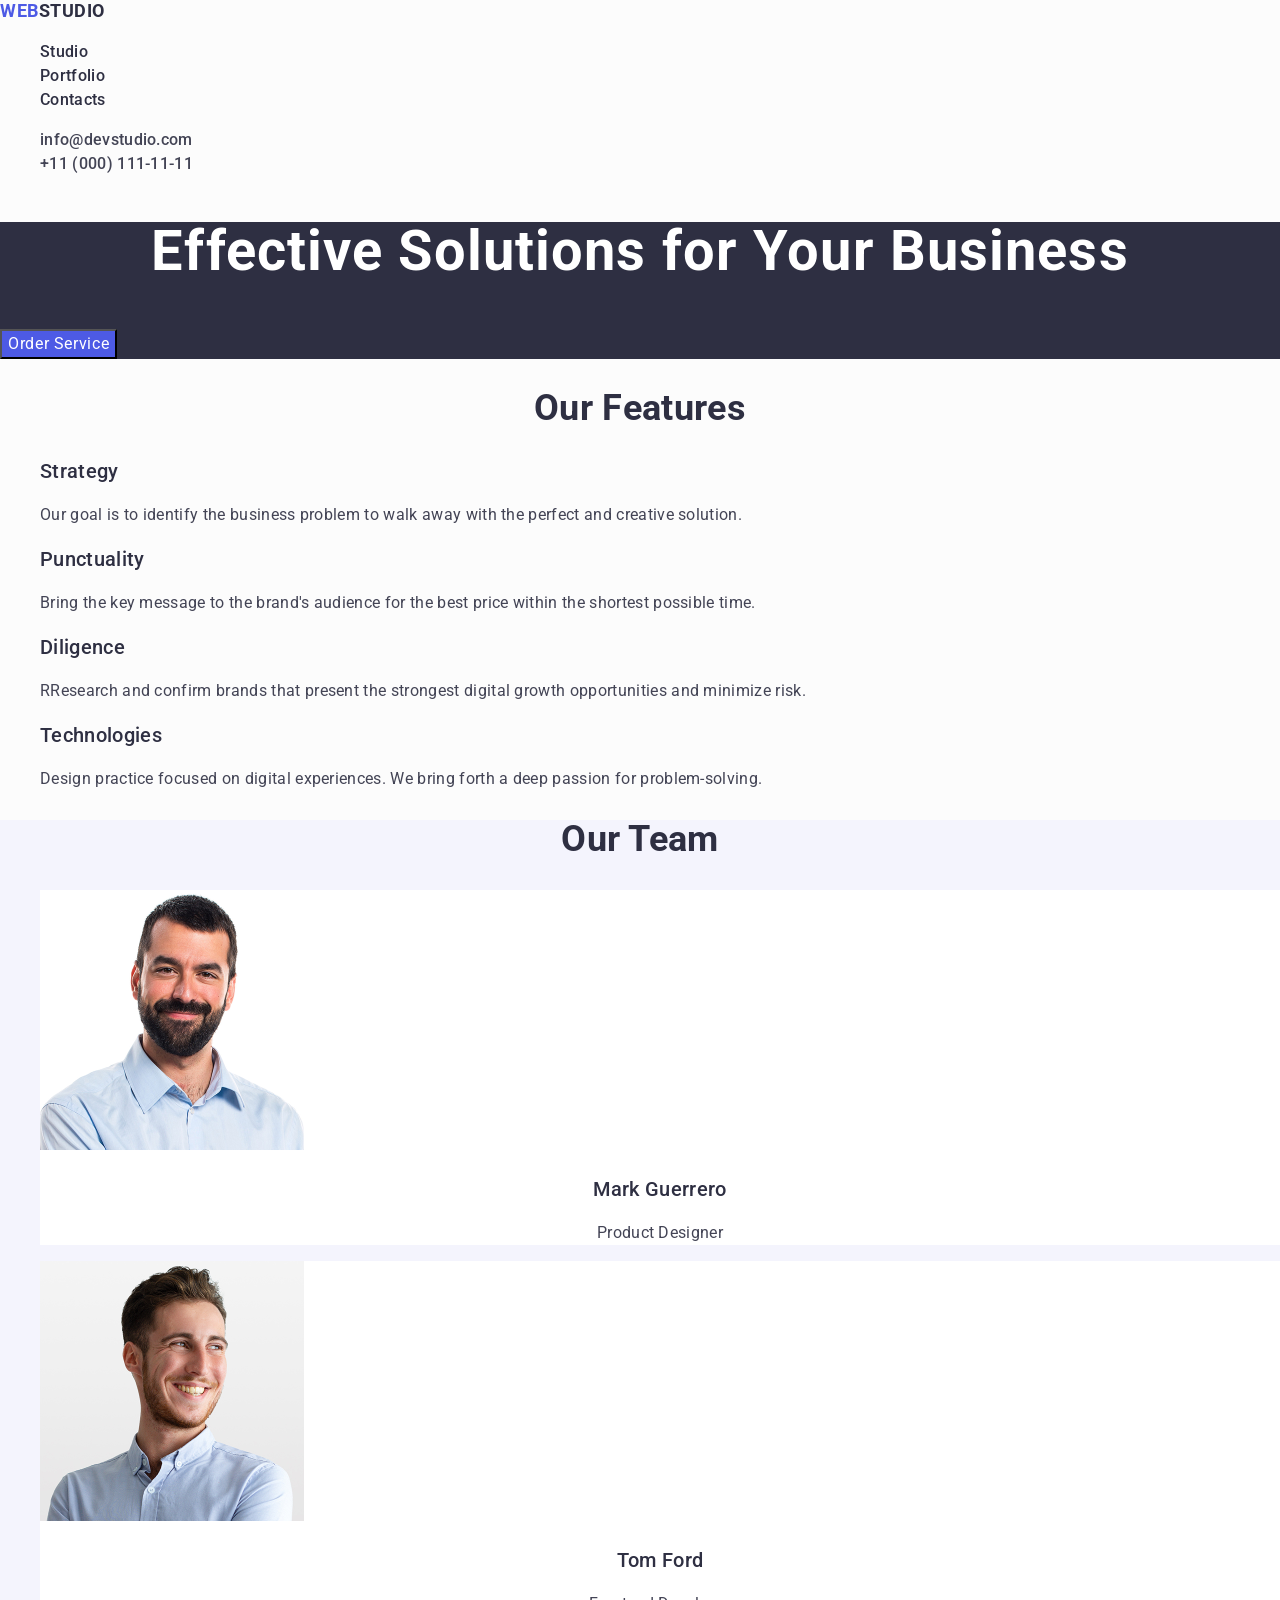
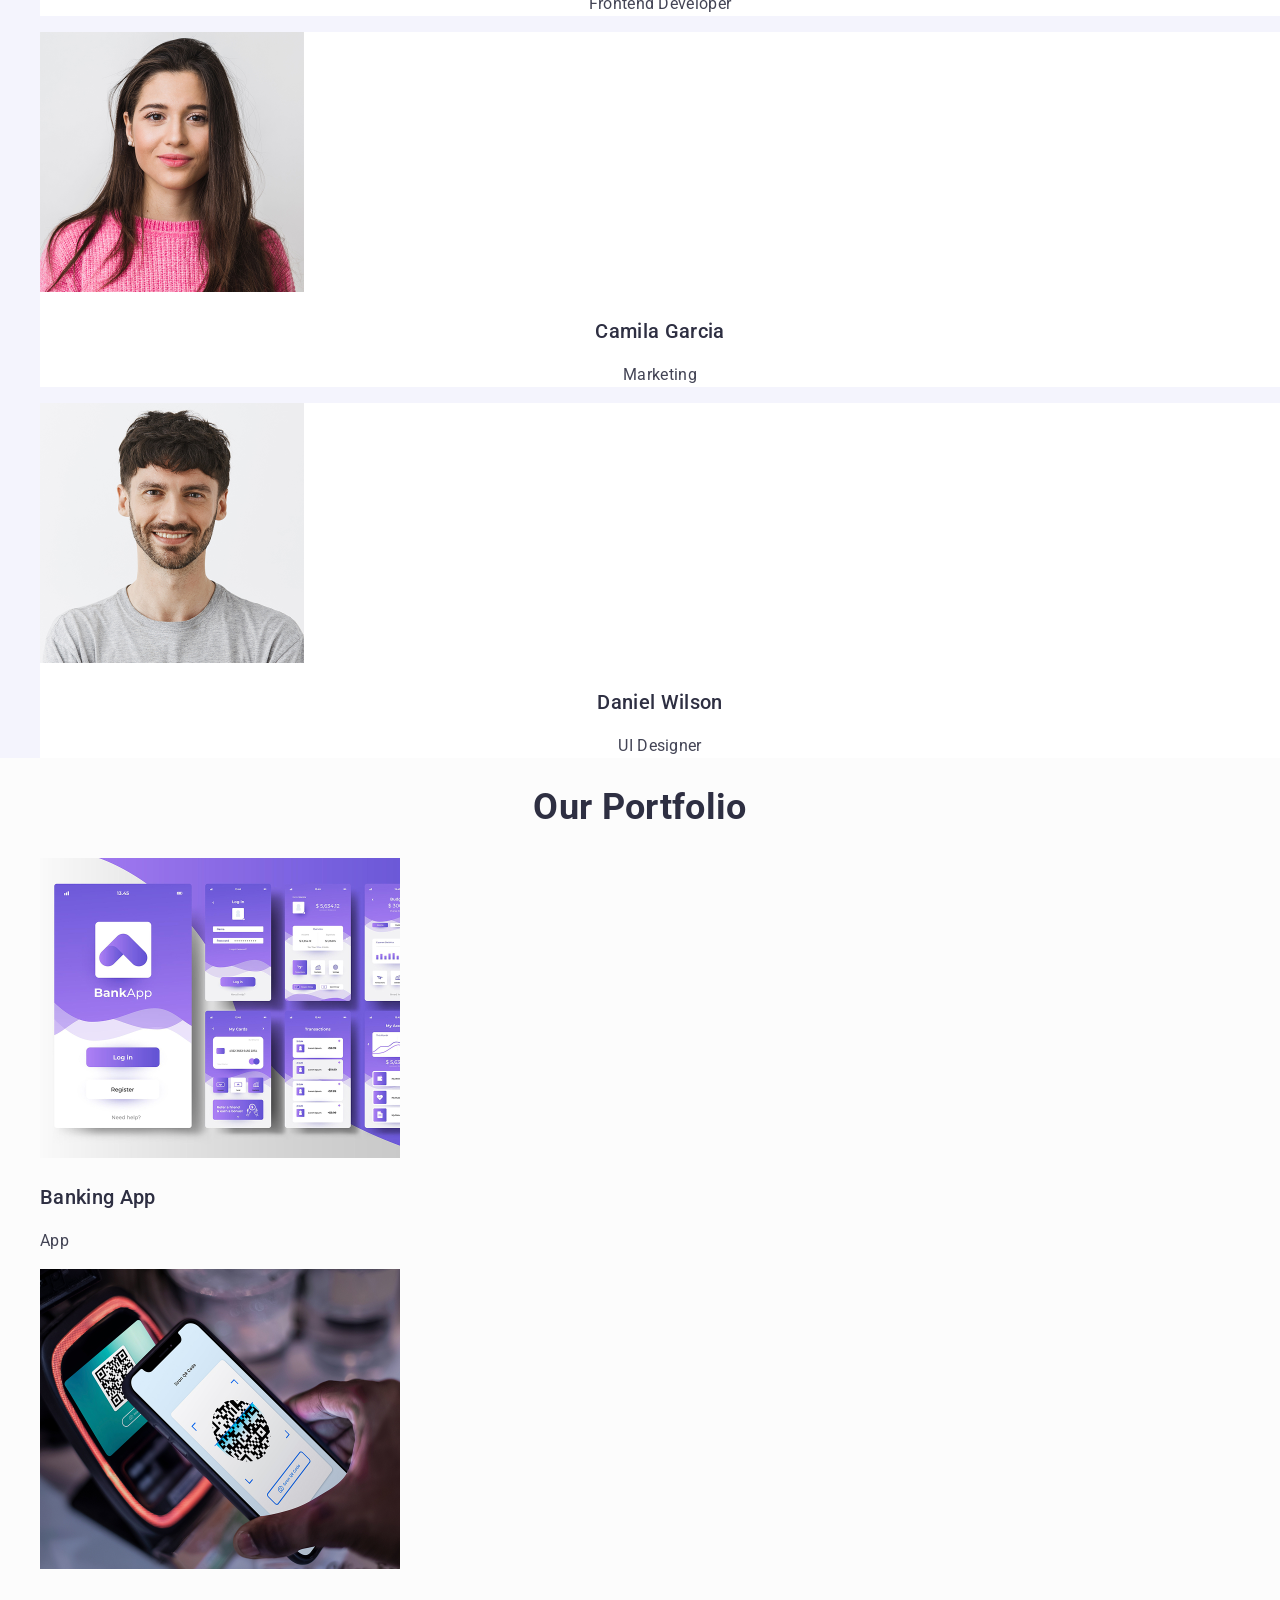
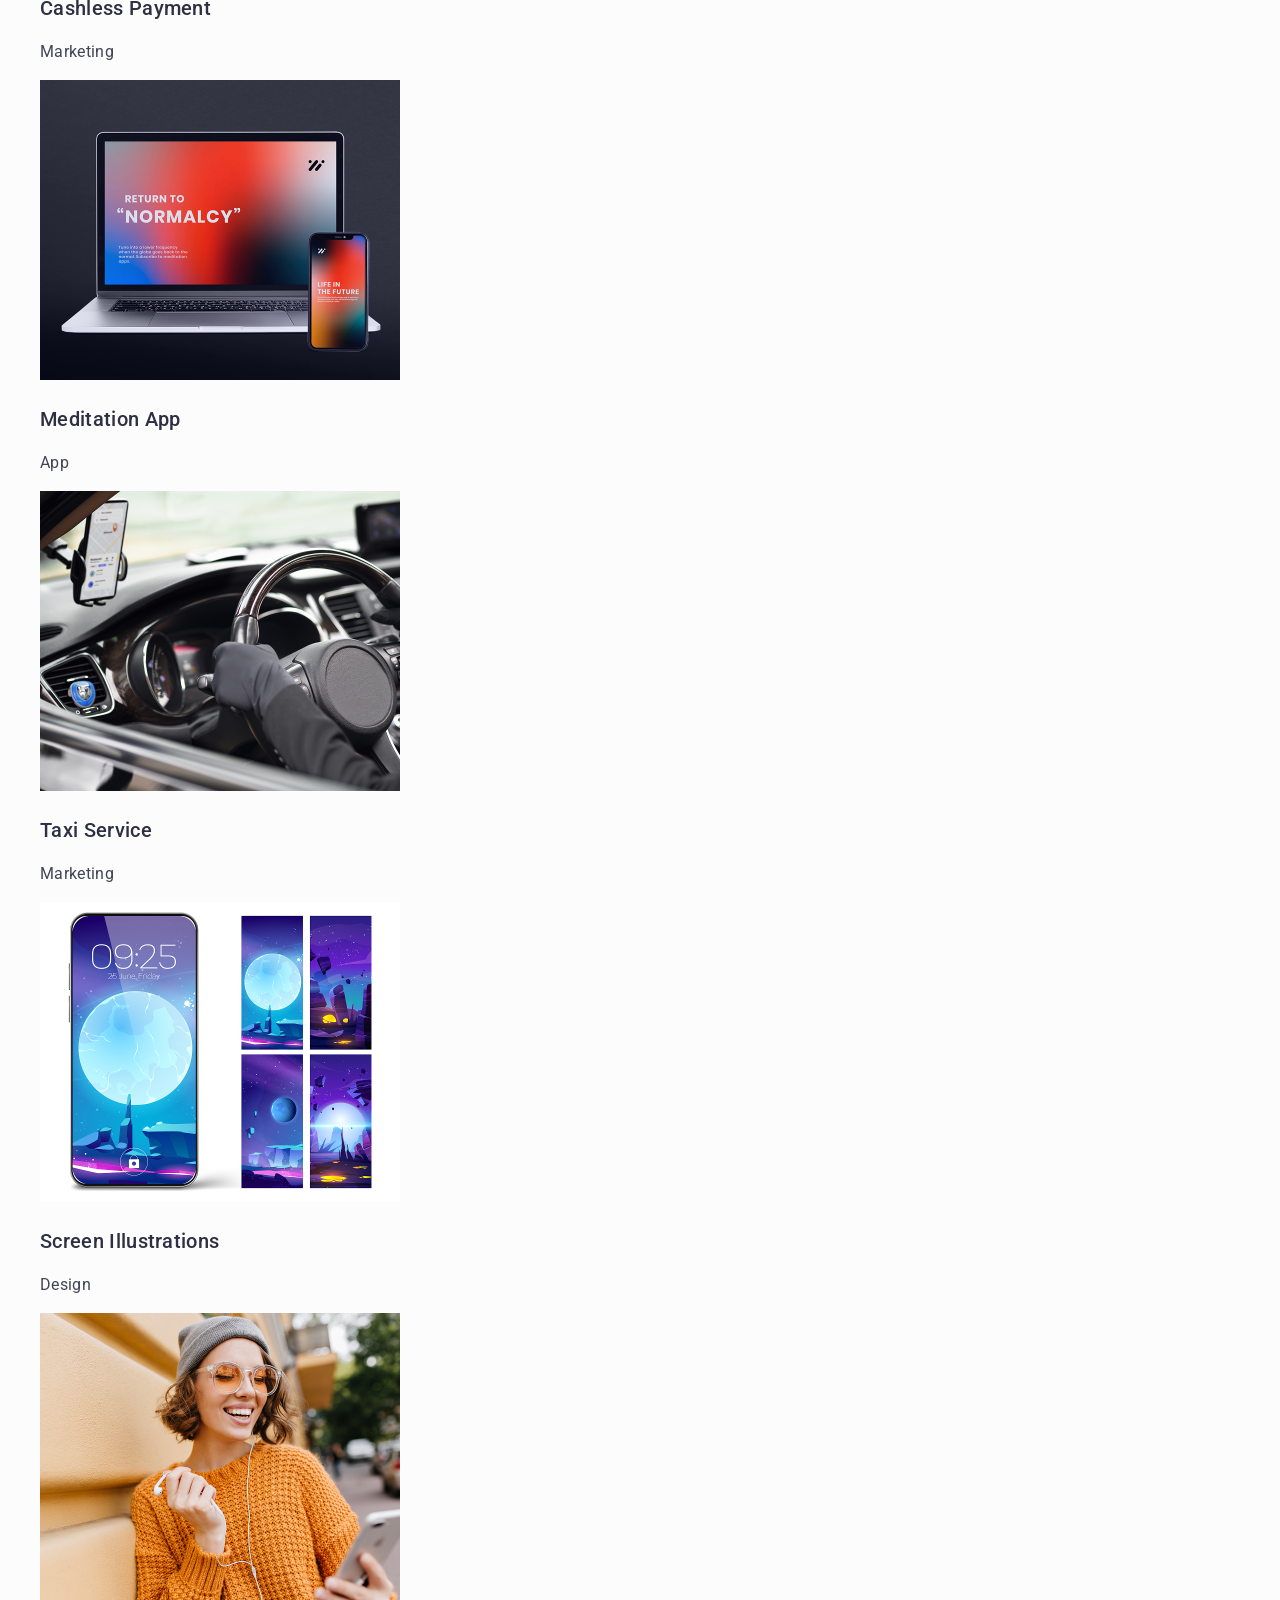
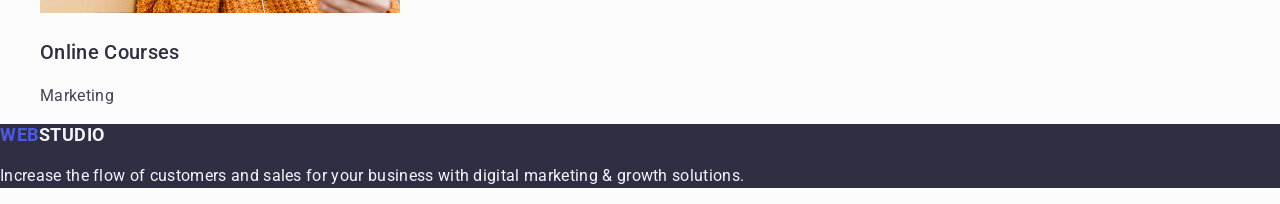
==== commit fccb7806: "finish_1" ====
--- a/index.html
+++ b/index.html
@@ -64,25 +64,25 @@
             </ul>
         </section>
 
-        <section>
+        <section class="team-section">
             <h2 class="team">Our Team</h2>
             <ul>
-                <li>
+                <li class="team-list">
                     <img class="team-photo" src="./images/guerrero.jpg" width="264" height="260" alt="Mark Guerrero"/>
                     <h3 class="team-heading">Mark Guerrero</h3>
                     <p class="team-paragraph">Product Designer</p>
                 </li>
-                <li>
+                <li class="team-list">
                     <img class="team-photo" src="./images/ford.jpg" width="264" height="260" alt="Tom Ford" />
                     <h3 class="team-heading">Tom Ford</h3>
                     <p class="team-paragraph">Frontend Developer</p>
                 </li>
-                <li>
+                <li class="team-list">
                     <img class="team-photo" src="./images/garcia.jpg" width="264" height="260" alt="Camila Garcia" />
                     <h3 class="team-heading">Camila Garcia</h3>
                     <p class="team-paragraph">Marketing</p>
                 </li>
-                <li>
+                <li class="team-list">
                     <img class="team-photo" src="./images/wilson.jpg" width="264" height="260" alt="Daniel Wilson" />
                     <h3 class="team-heading">Daniel Wilson</h3>
                     <p class="team-paragraph">UI Designer</p>
--- a/css/main.css
+++ b/css/main.css
@@ -49,10 +49,22 @@
     letter-spacing: 0.04em;
     color: var(--white);
     background: var(--iris);
+    cursor: pointer;
 }
 
-/* Section OUR FEATURES
-The section inherits from the file style.css*/
+.hero-button:hover,
+.hero-button:focus {
+    background: var(--ocean);
+}
+
+/* Section OUR FEATURES */
+.team-section {
+    background: var(--cloud);
+}
+
+.team-list {
+    background: var(--white);
+}
 
 /* Section OUR FEATURES*/
 .team-heading {
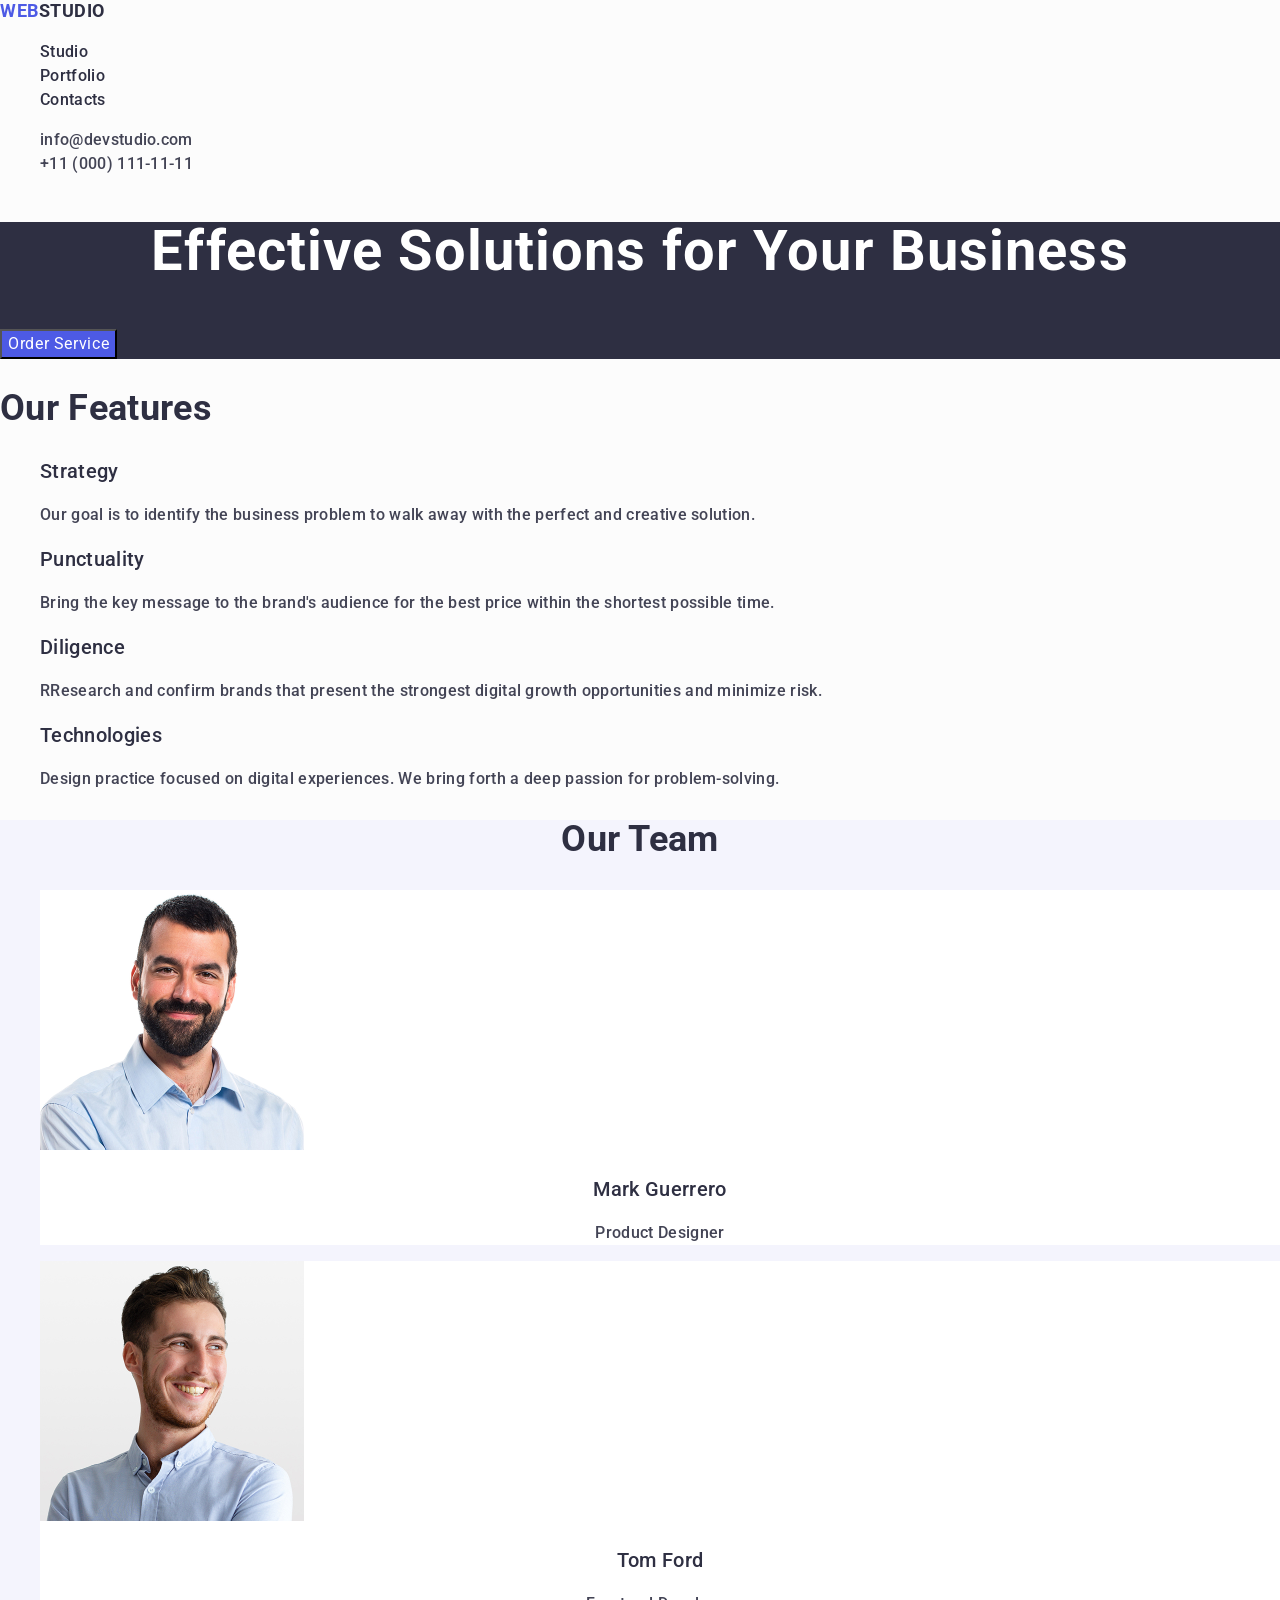
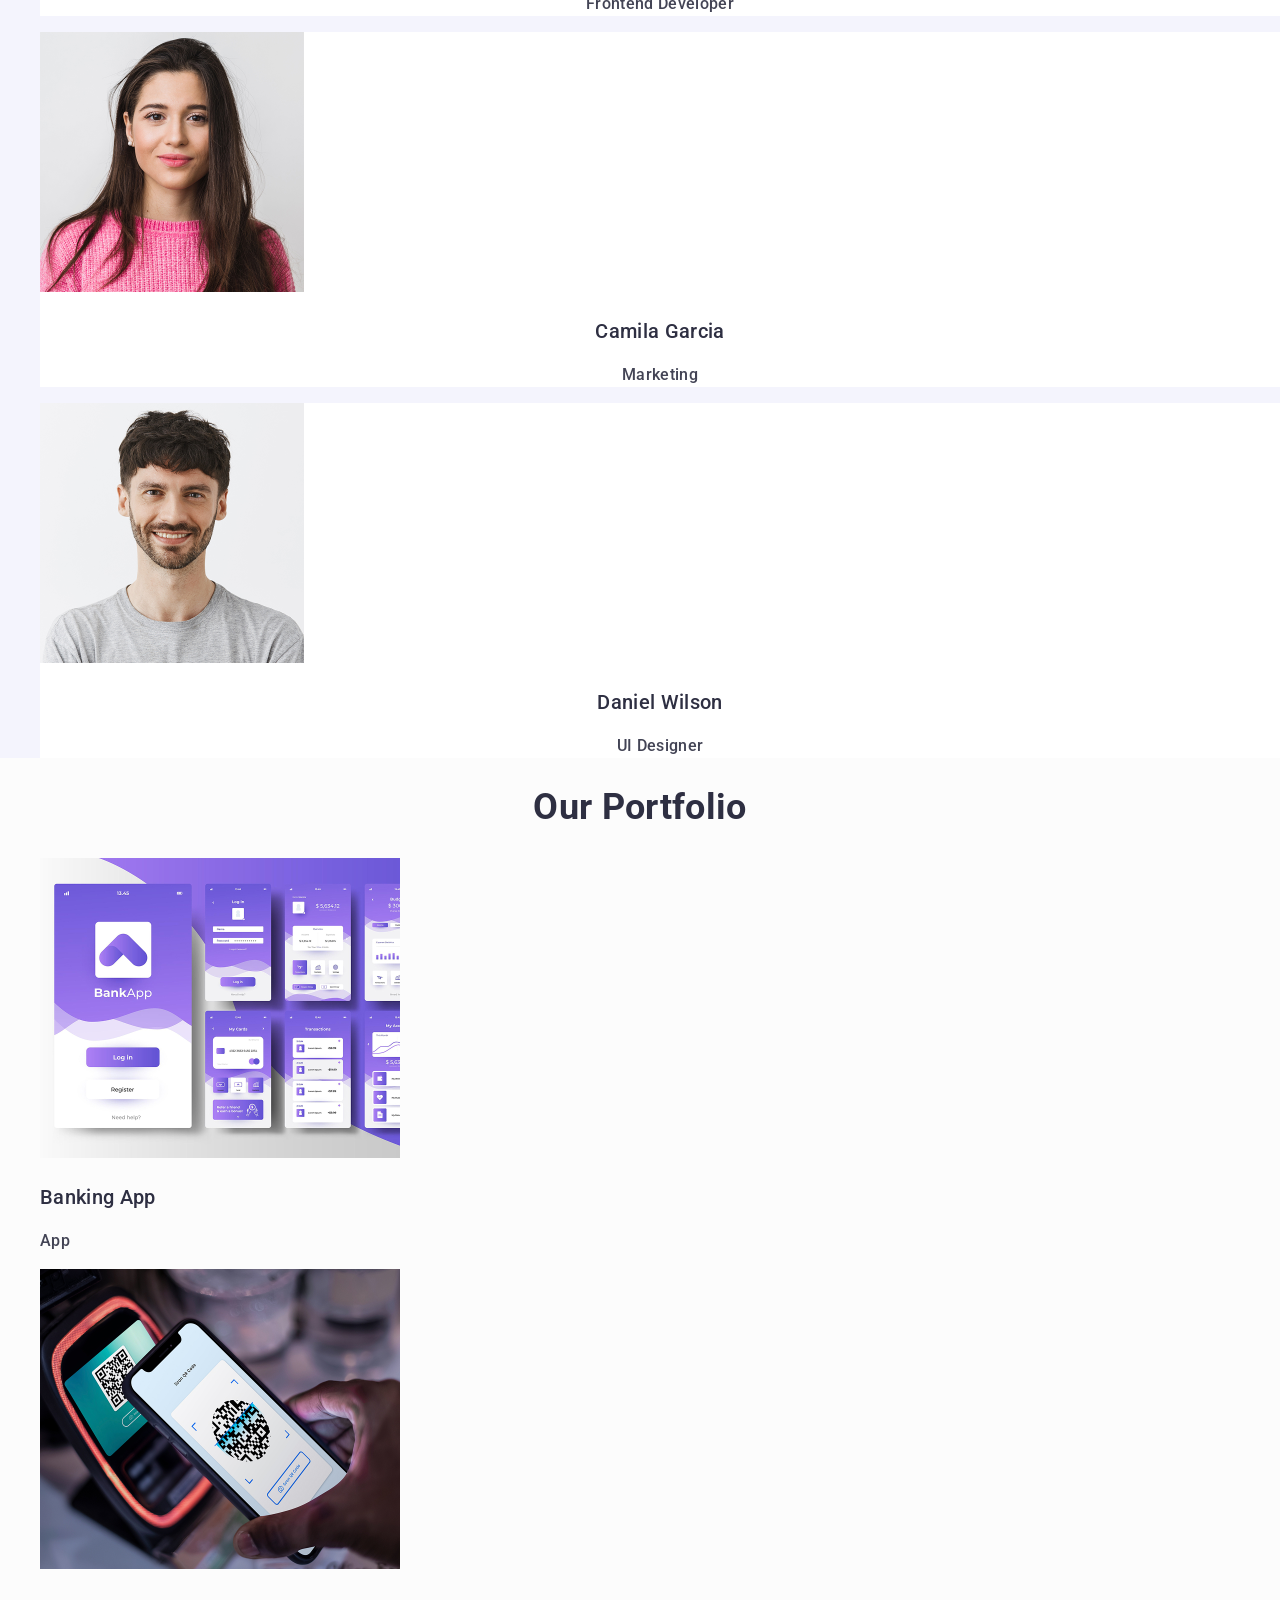
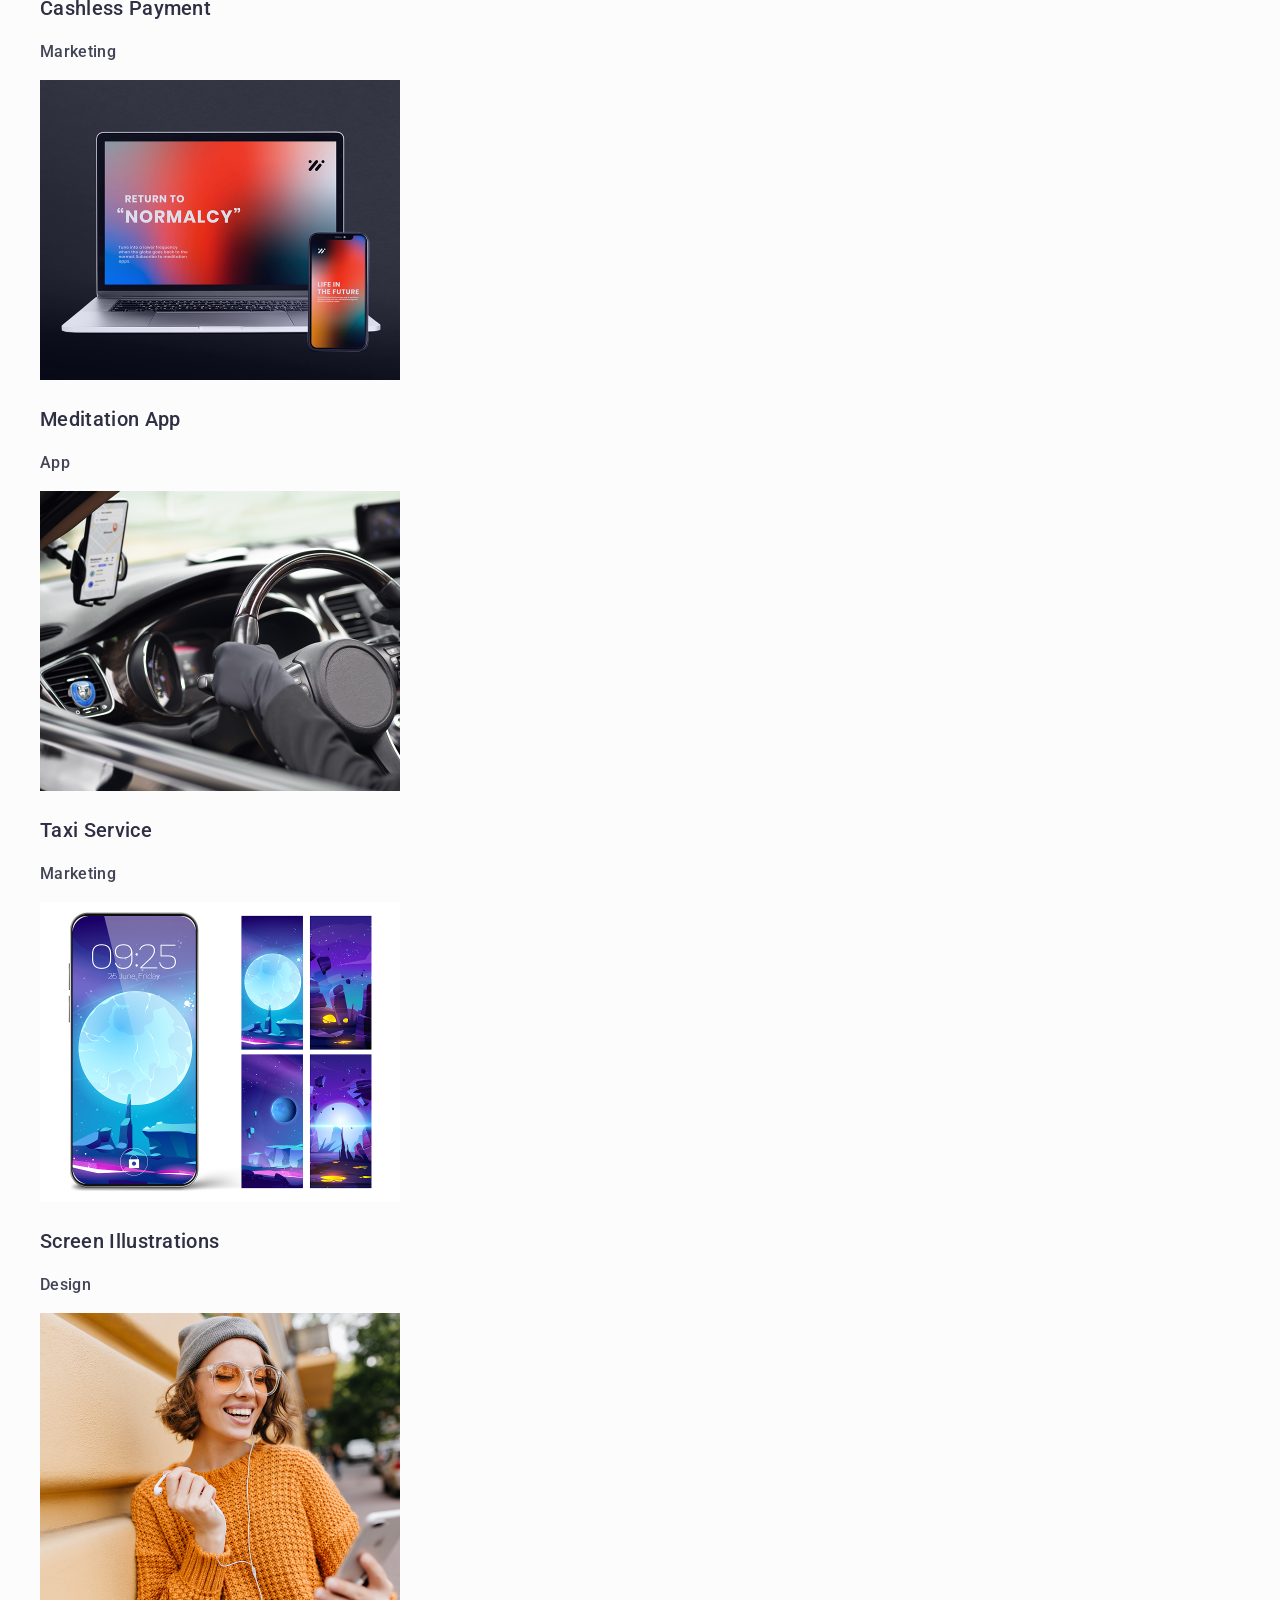
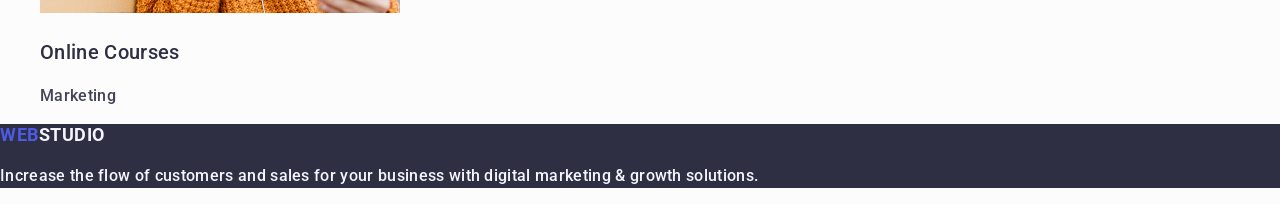
==== commit 5b29df4c: "redact css" ====
--- a/index.html
+++ b/index.html
@@ -3,15 +3,15 @@
 <head>
     <meta charset="UTF-8">
     <meta name="viewport" content="width=device-width, initial-scale=1.0">
+    <title>Document</title>
     <link rel="preconnect" href="https://fonts.googleapis.com">
-    <link rel="preconnect" href="https://fonts.gstatic.com" crossorigin>
-    <link href="https://fonts.googleapis.com/css2?family=Raleway:ital,wght@0,700;1,700&family=Roboto:ital,wght@0,400;500;700&display=swap" rel="stylesheet">
+<link rel="preconnect" href="https://fonts.gstatic.com" crossorigin>
+<link href="https://fonts.googleapis.com/css2?family=Raleway:wght@700&family=Roboto:ital,wght@0,100..900;1,100..900&display=swap" rel="stylesheet">
     <link rel="stylesheet" href="https://cdnjs.cloudflare.com/ajax/libs/modern-normalize/3.0.1/modern-normalize.min.css"
         integrity="sha512-q6WgHqiHlKyOqslT/lgBgodhd03Wp4BEqKeW6nNtlOY4quzyG3VoQKFrieaCeSnuVseNKRGpGeDU3qPmabCANg=="
         crossorigin="anonymous" referrerpolicy="no-referrer" />
-    <link rel="stylesheet" href="./css/style.css">
-    <link rel="stylesheet" href="./css/main.css">
-    <title>Document</title>
+    <link rel="stylesheet" href="./css/styles.css">
+   
 </head>
 
 <body>
--- a/css/styles.css
+++ b/css/styles.css
@@ -0,0 +1,150 @@
+/* MAIN STYLES*/
+:root {
+    --iris: #4d5ae5;
+    --ocean: #404bbf;
+    --navy-blue: #2e2f42;
+    --green: #31d0aa;
+    --slate: #434455;
+    --light-slate: #8e8f99;
+    --cornflower: #e7e9fc;
+    --cloud: #f4f4fd;
+    --navy-blue-modal: rgba(46, 47, 66, 0.4);
+    --grey: rgba(46, 47, 66, 0.7);
+    --white: #fff;
+    --dairy: #fcfcfc;
+}
+
+:root {
+    --font-family: "Roboto", sans-serif;
+    --second-family: "Raleway", sans-serif;
+}
+
+body {
+    font-family: var(--font-family);
+    font-size: 16px;
+    font-weight: 500;
+    color: var(--navy-blue);
+    background-color: var(--dairy);
+    line-height: 1.5;
+    letter-spacing: 0.02em;
+}
+
+a {
+    text-decoration: none;
+    color: var(--text-black);
+    
+}
+
+ul {
+    list-style: none;
+}
+
+h2 {
+    font-size: 36px;
+    line-height: 1.11;
+}
+
+h3 {
+    font-size: 20px;
+    font-weight: 500;
+    line-height: 1.2;
+}
+
+p {
+    color: var(--slate);
+}
+
+/* HEADER*/
+.logo {
+  font-weight: 700;
+  font-size: 18px;
+  line-height: 1.16;
+  letter-spacing: 0.03em;
+  text-transform: uppercase;
+}
+
+.logo .logo-link {
+  color: var(--iris);
+}
+
+.nav-link:hover,
+.nav-link:focus {
+  color: var(--ocean);
+}
+
+.adress-link {
+  color: var(--slate);
+  font-style: normal;
+}
+
+.adress-link:hover,
+.adress-link:focus {
+  color: var(--ocean);
+}
+
+/* Section HERO*/
+.hero {
+  background-color: var(--navy-blue);
+}
+
+.hero-title {
+  font-size: 56px;
+  line-height: 1.07;
+  letter-spacing: 0.02em;
+  text-align: center;
+  color: var(--white);
+}
+
+.hero-button {
+  line-height: 1.5;
+  letter-spacing: 0.04em;
+  color: var(--white);
+  background: var(--iris);
+  cursor: pointer;
+}
+
+.hero-button:hover,
+.hero-button:focus {
+  background: var(--ocean);
+}
+
+/* Section OUR FEATURES The section inherits*/
+
+/* Section OUR TEAM */
+.team {
+  text-align: center;
+}
+
+.team-section {
+  background: var(--cloud);
+}
+
+.team-list {
+  background: var(--white);
+}
+
+.team-heading {
+  text-align: center;
+}
+
+.team-paragraph {
+  text-align: center;
+}
+
+/* Section OUR PORTFOLIO */
+.portfolio{
+  text-align: center;
+}
+
+/* FOOTER */
+.footer {
+  background-color: var(--navy-blue);
+}
+
+.logo-footer {
+  color: var(--cloud);
+}
+
+.footer-paragraph {
+  color: var(--cloud);
+}
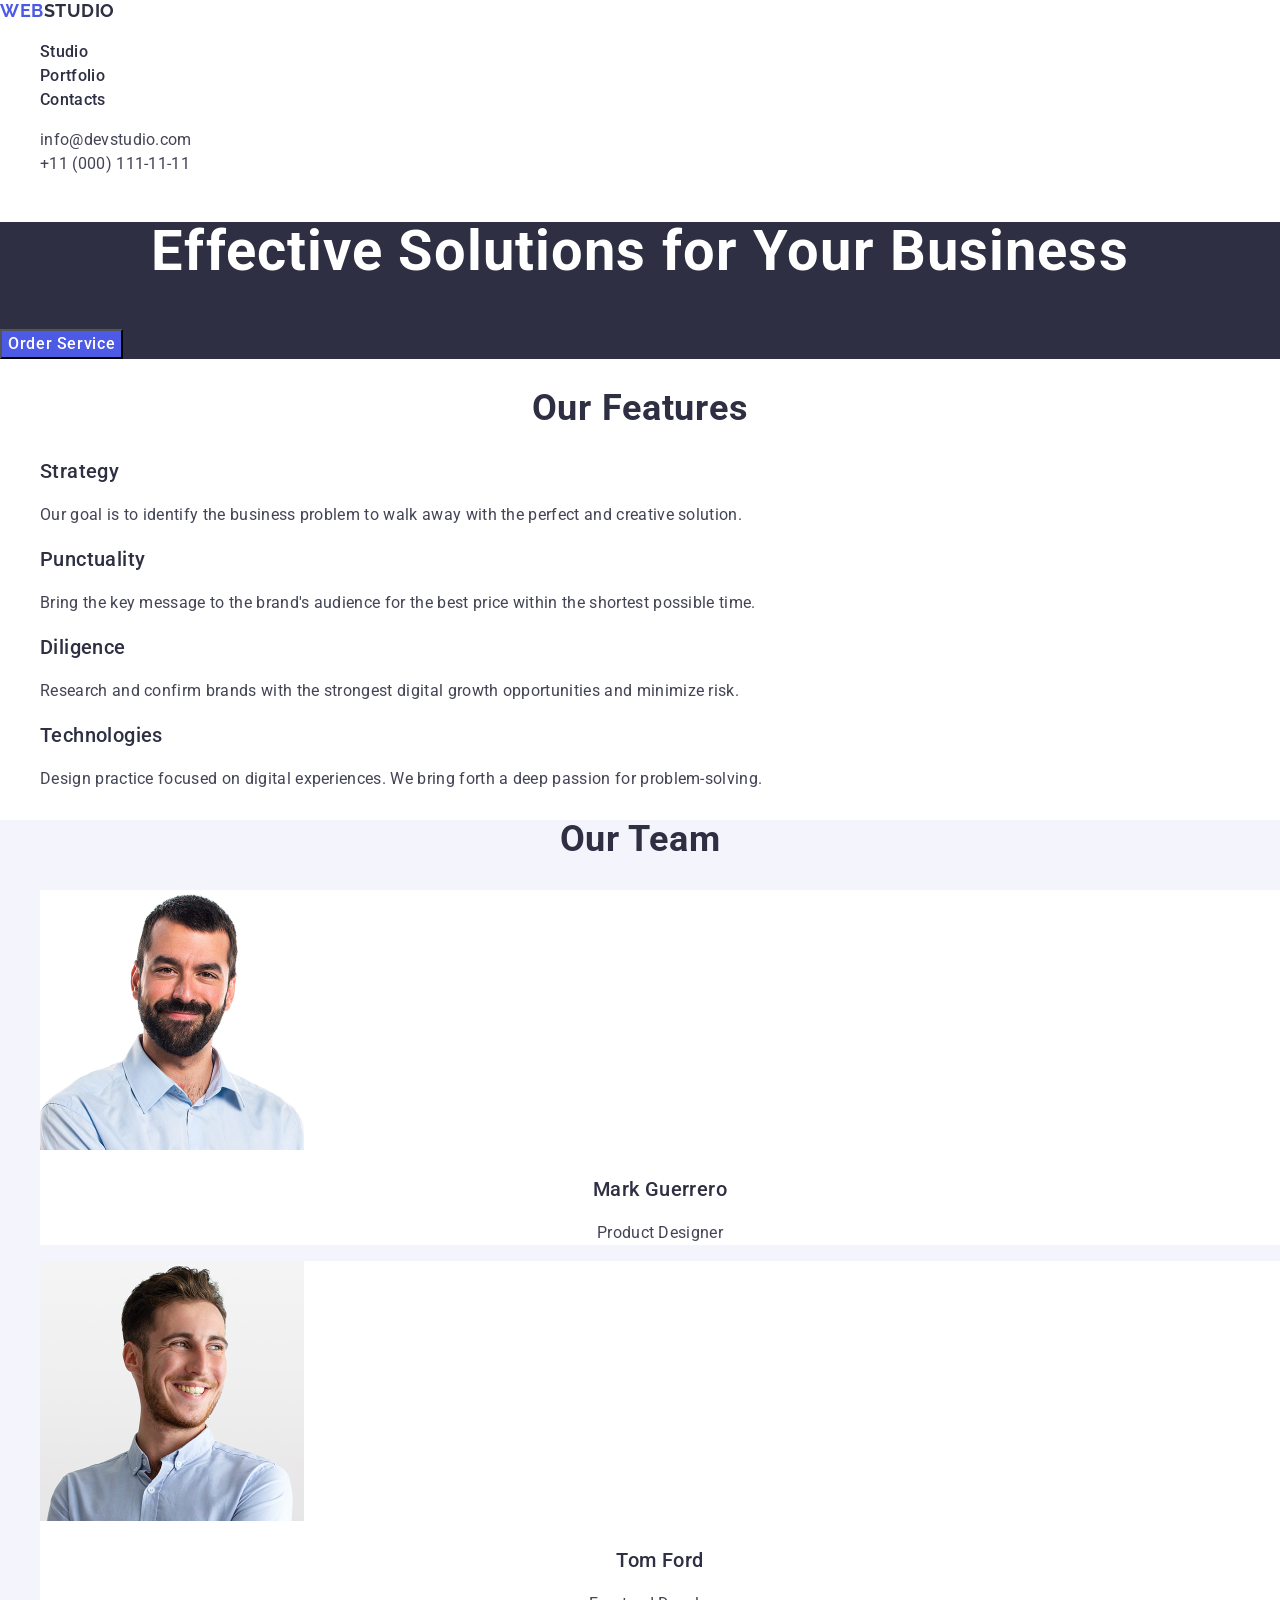
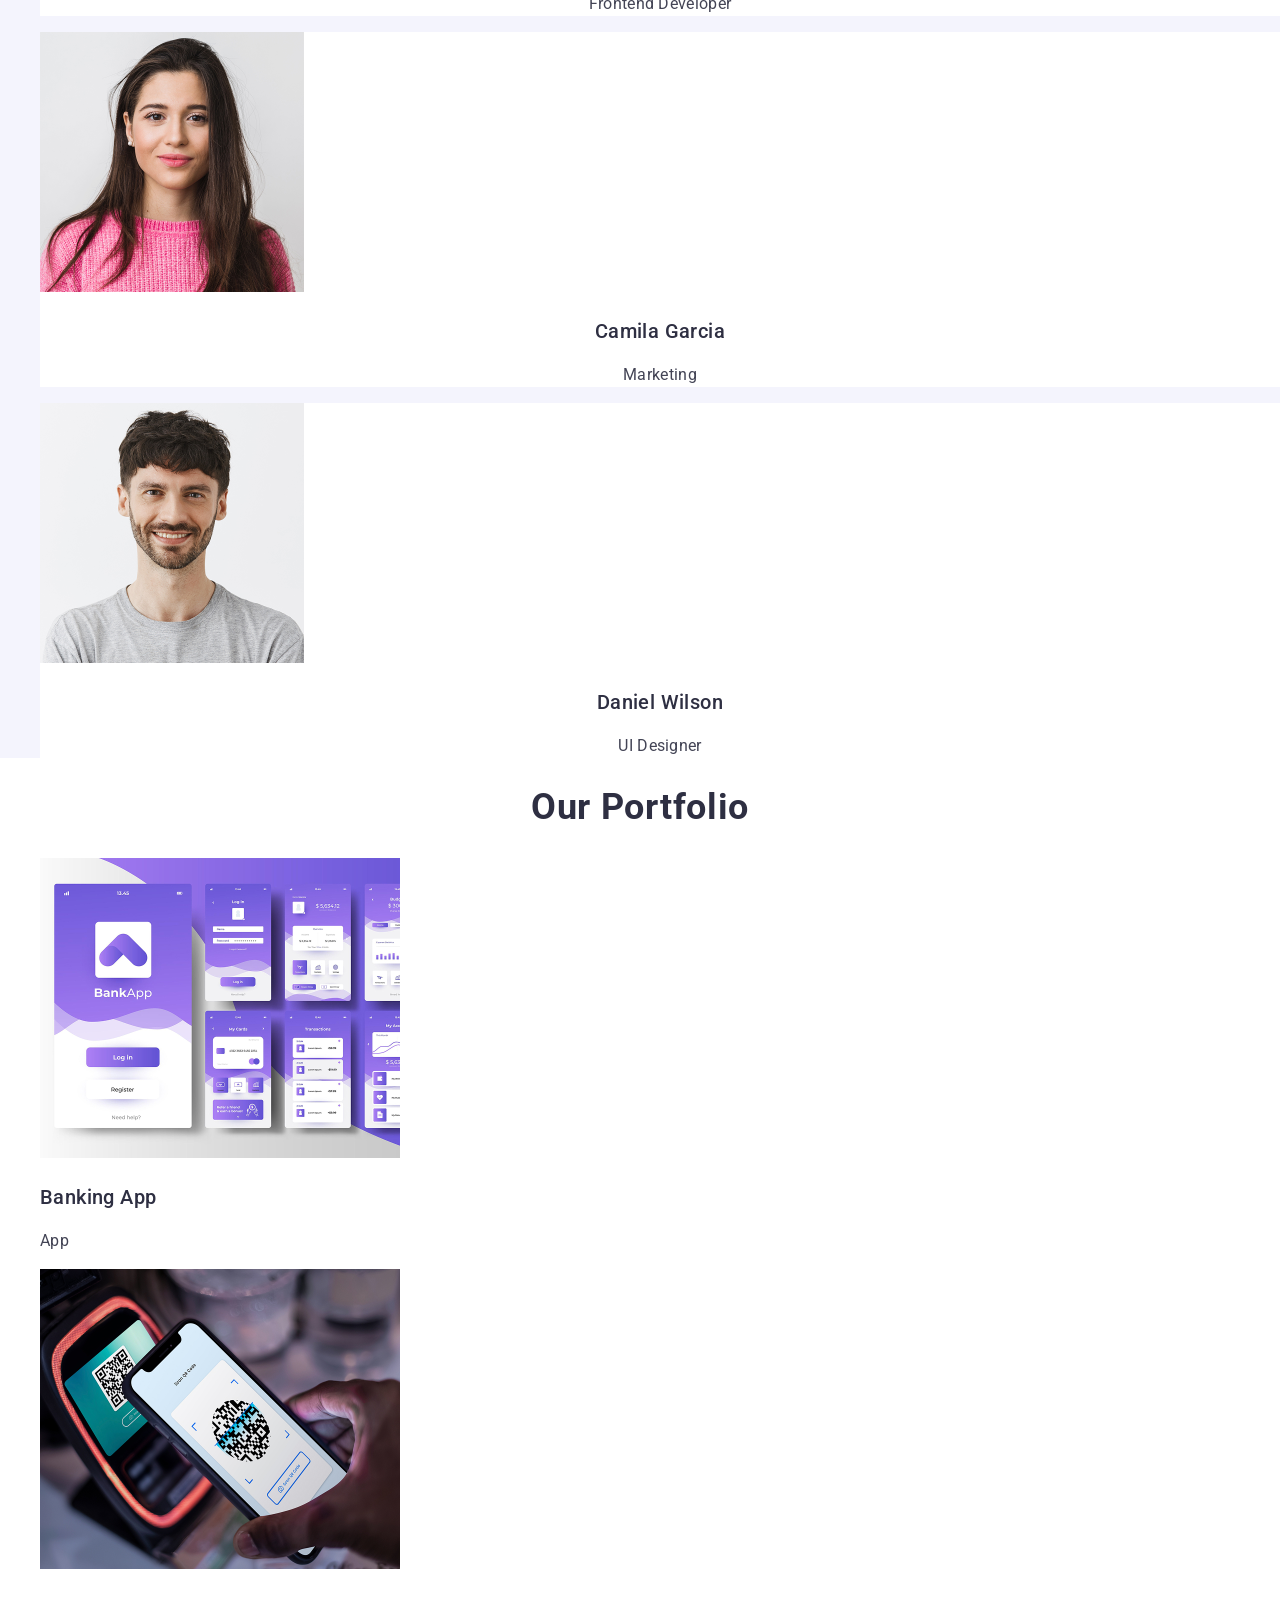
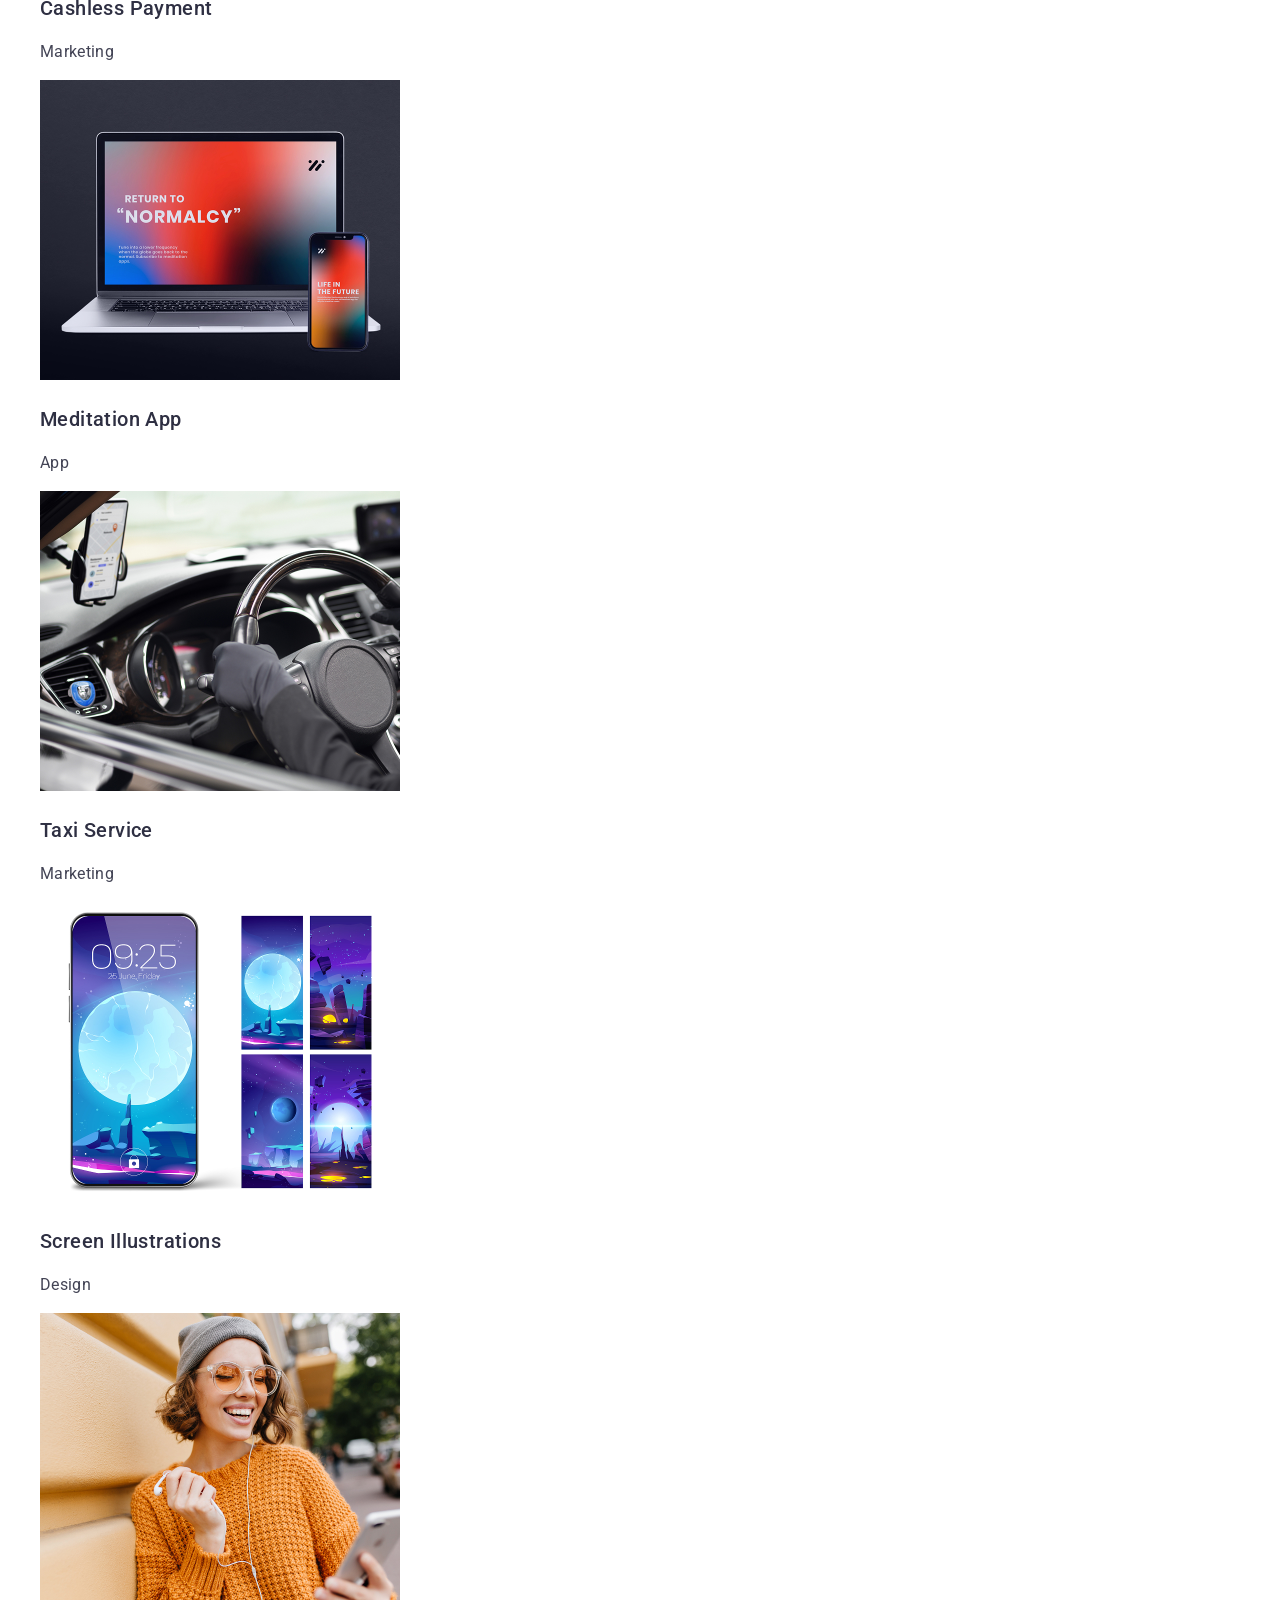
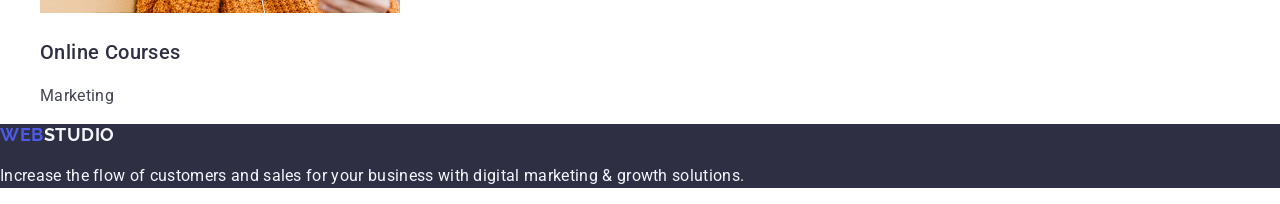
==== commit 52259a3b: "redact css_2" ====
--- a/index.html
+++ b/index.html
@@ -26,8 +26,8 @@
         </nav>
         <address>
             <ul>
-                <li><a class="adress-link" href="mailto:info@devstudio.com">info@devstudio.com</a></li>
-                <li><a class="adress-link" href="tel:+110001111111">+11 (000) 111-11-11</a></li>
+                <li><a class="address-link" href="mailto:info@devstudio.com">info@devstudio.com</a></li>
+                <li><a class="address-link" href="tel:+110001111111">+11 (000) 111-11-11</a></li>
             </ul>
         </address>
     </header>
@@ -54,7 +54,7 @@
                 <li>
                     <h3 class="
                     features-heading">Diligence</h3>
-                    <p class="features-paragraph">RResearch and confirm brands that present the strongest digital growth opportunities and minimize risk.</p>
+                    <p class="features-paragraph">Research and confirm brands with the strongest digital growth opportunities and minimize risk.</p>
                 </li>
                 <li>
                     <h3 class="
--- a/css/styles.css
+++ b/css/styles.css
@@ -10,7 +10,7 @@
     --cloud: #f4f4fd;
     --navy-blue-modal: rgba(46, 47, 66, 0.4);
     --grey: rgba(46, 47, 66, 0.7);
-    --white: #fff;
+    --white: #ffffff;
     --dairy: #fcfcfc;
 }
 
@@ -22,9 +22,9 @@
 body {
     font-family: var(--font-family);
     font-size: 16px;
-    font-weight: 500;
-    color: var(--navy-blue);
-    background-color: var(--dairy);
+    font-weight: 400;
+    color: var(--slate);
+    background-color: var(--white);
     line-height: 1.5;
     letter-spacing: 0.02em;
 }
@@ -32,7 +32,8 @@
 a {
     text-decoration: none;
     color: var(--text-black);
-    
+    letter-spacing: 0.02em;
+
 }
 
 ul {
@@ -41,24 +42,30 @@
 
 h2 {
     font-size: 36px;
+    letter-spacing: 0.02em;
     line-height: 1.11;
+    color: var(--navy-blue);
 }
 
 h3 {
     font-size: 20px;
+    letter-spacing: 0.02em;
     font-weight: 500;
     line-height: 1.2;
+    color: var(--navy-blue);
 }
 
 p {
-    color: var(--slate);
+    letter-spacing: 0.02em;
 }
 
 /* HEADER*/
 .logo {
+  font-family: var(--second-family);
+  color: var(--navy-blue);
   font-weight: 700;
   font-size: 18px;
-  line-height: 1.16;
+  line-height: 1.17;
   letter-spacing: 0.03em;
   text-transform: uppercase;
 }
@@ -67,18 +74,23 @@
   color: var(--iris);
 }
 
+.nav-link {
+    color: var(--navy-blue);
+    font-weight: 500;
+}
+
 .nav-link:hover,
 .nav-link:focus {
   color: var(--ocean);
 }
 
-.adress-link {
+.address-link {
   color: var(--slate);
   font-style: normal;
 }
 
-.adress-link:hover,
-.adress-link:focus {
+.address-link:hover,
+.address-link:focus {
   color: var(--ocean);
 }
 
@@ -96,6 +108,7 @@
 }
 
 .hero-button {
+  font-weight: 500;
   line-height: 1.5;
   letter-spacing: 0.04em;
   color: var(--white);
@@ -108,7 +121,10 @@
   background: var(--ocean);
 }
 
-/* Section OUR FEATURES The section inherits*/
+/* Section OUR FEATURES */
+.features {
+    text-align: center;
+}
 
 /* Section OUR TEAM */
 .team {
